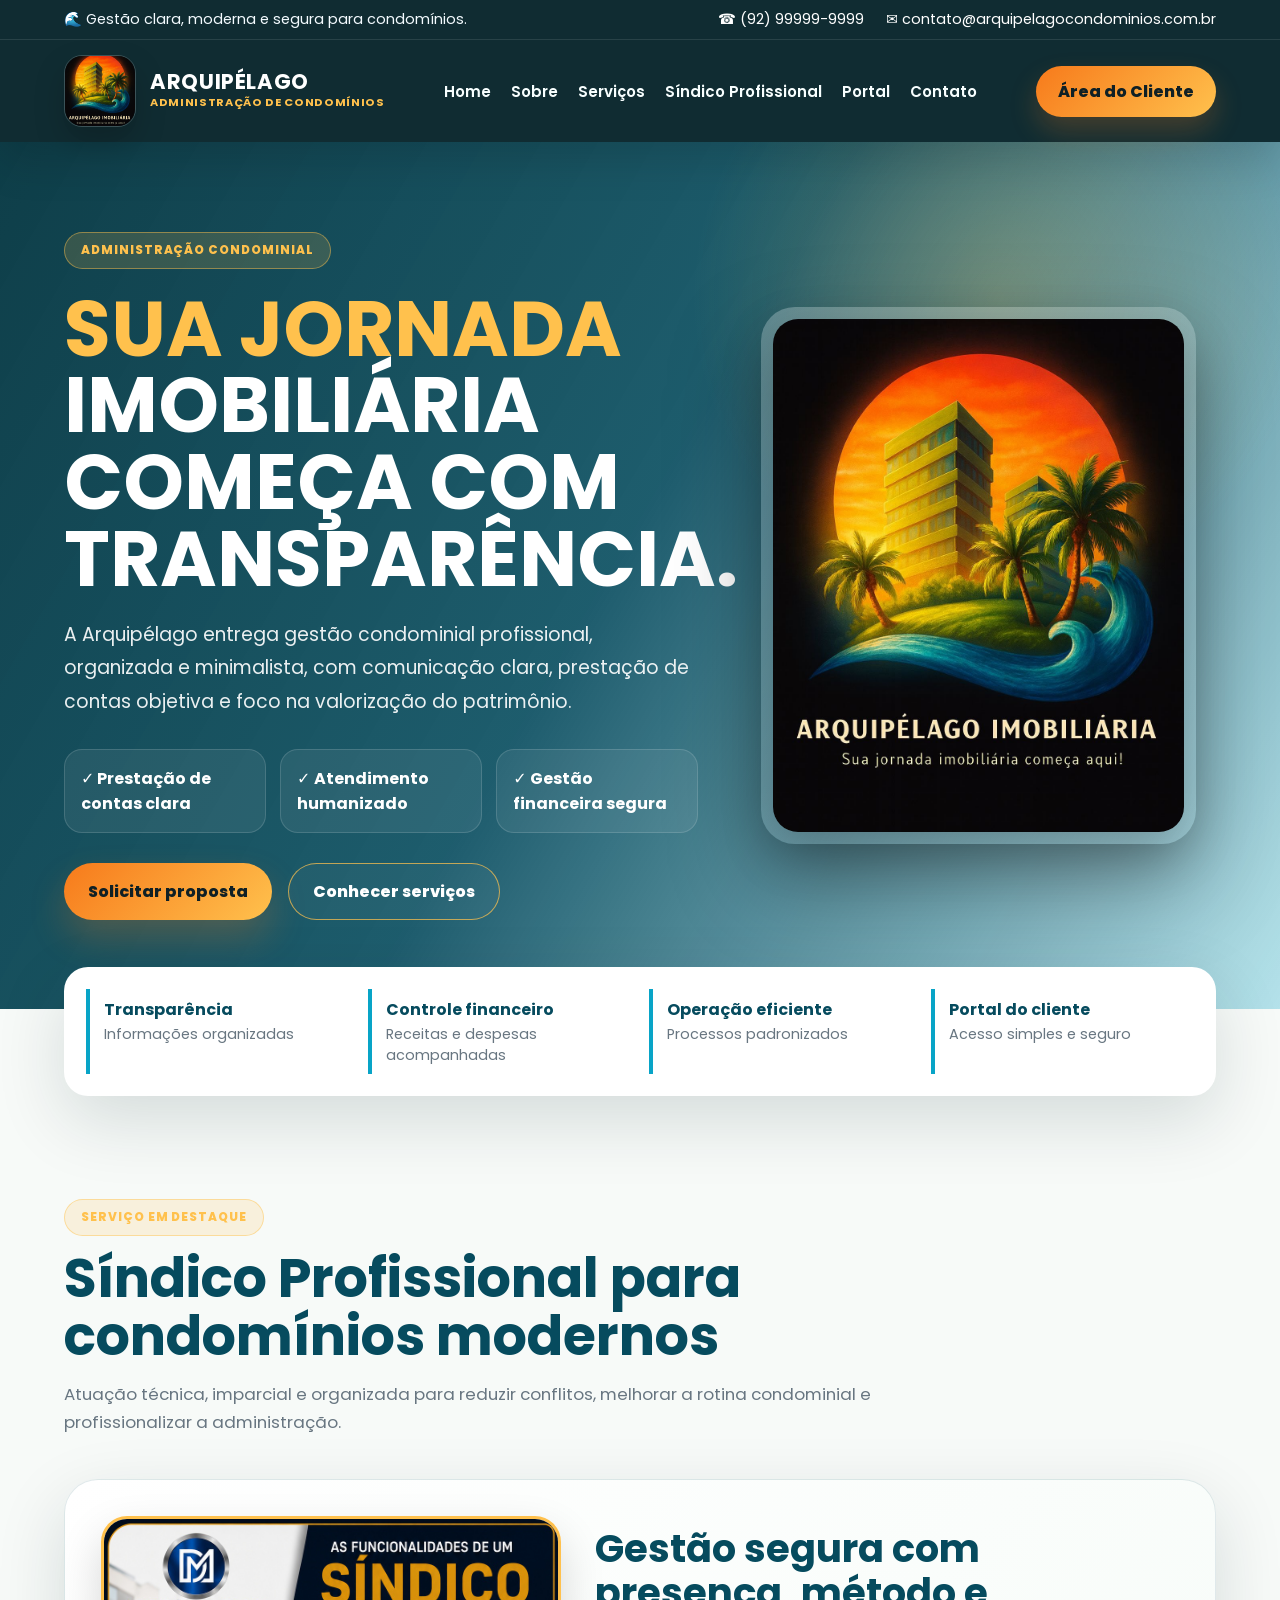
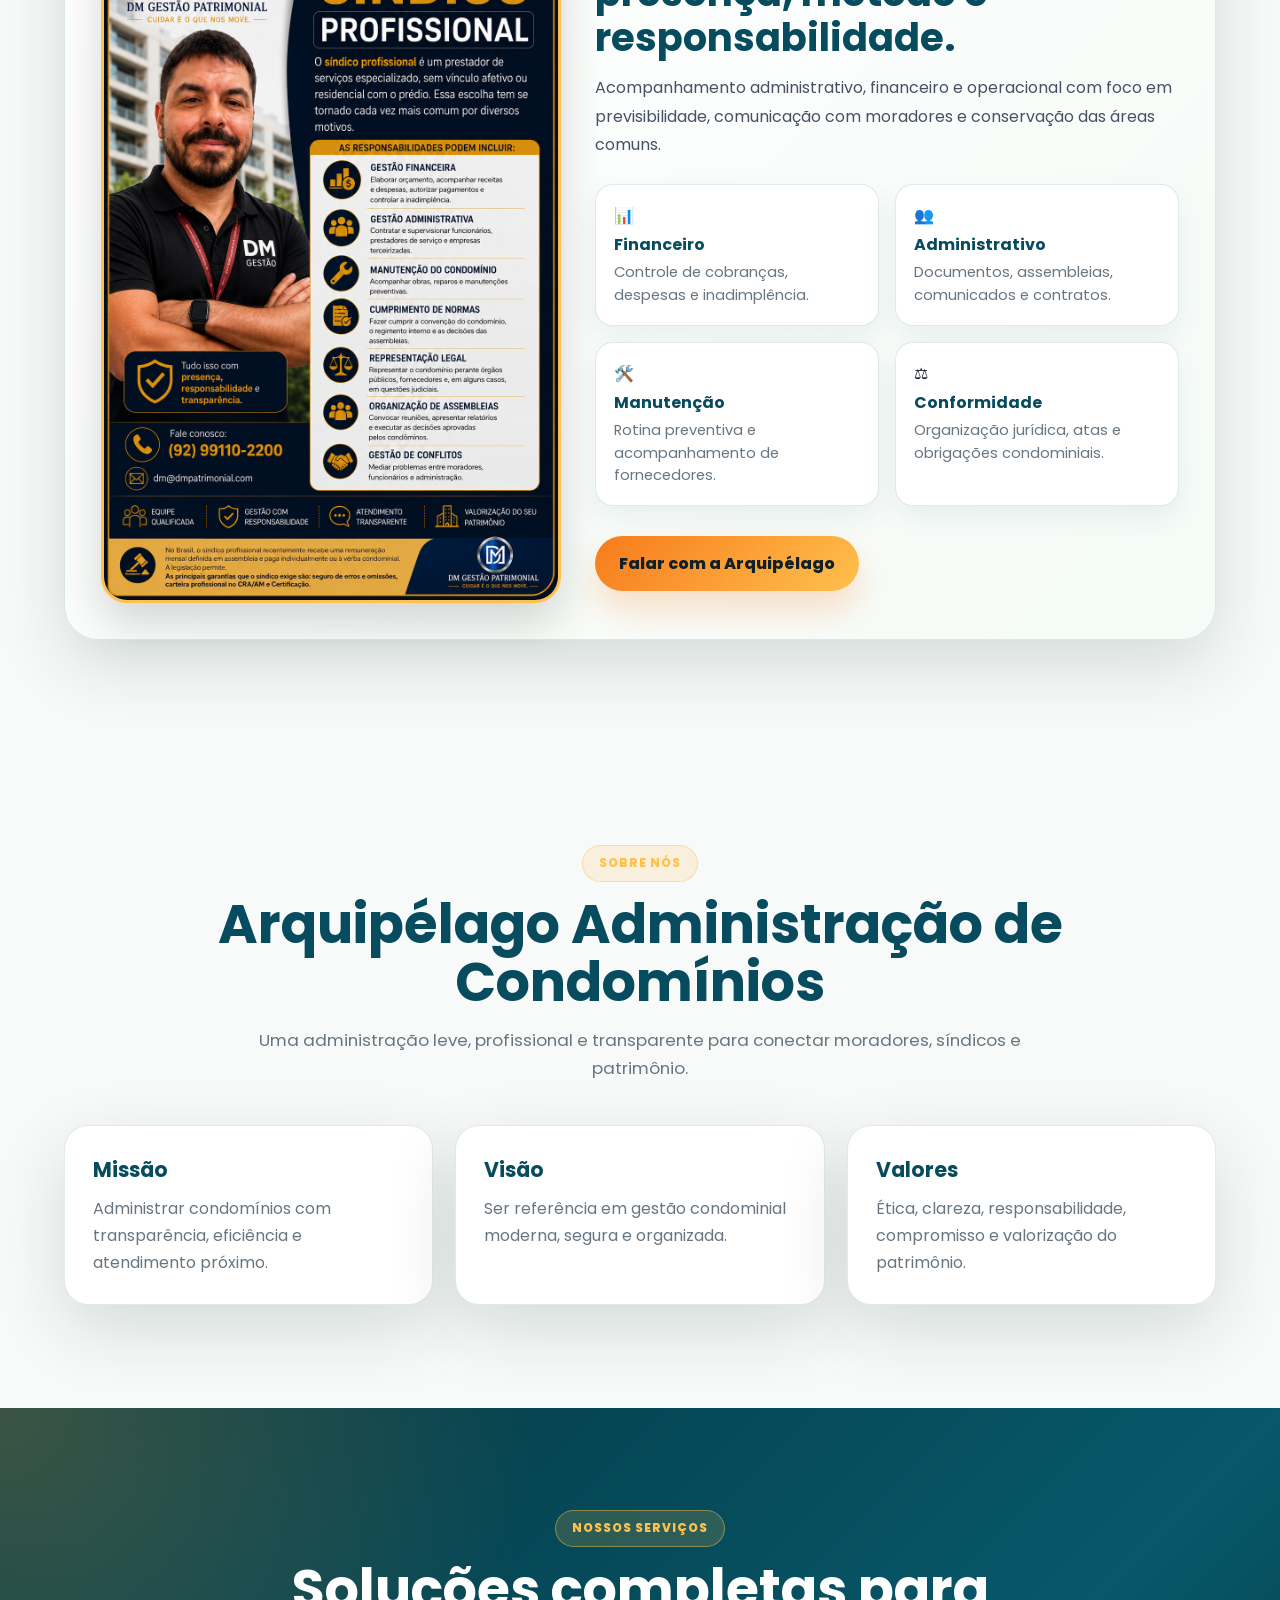
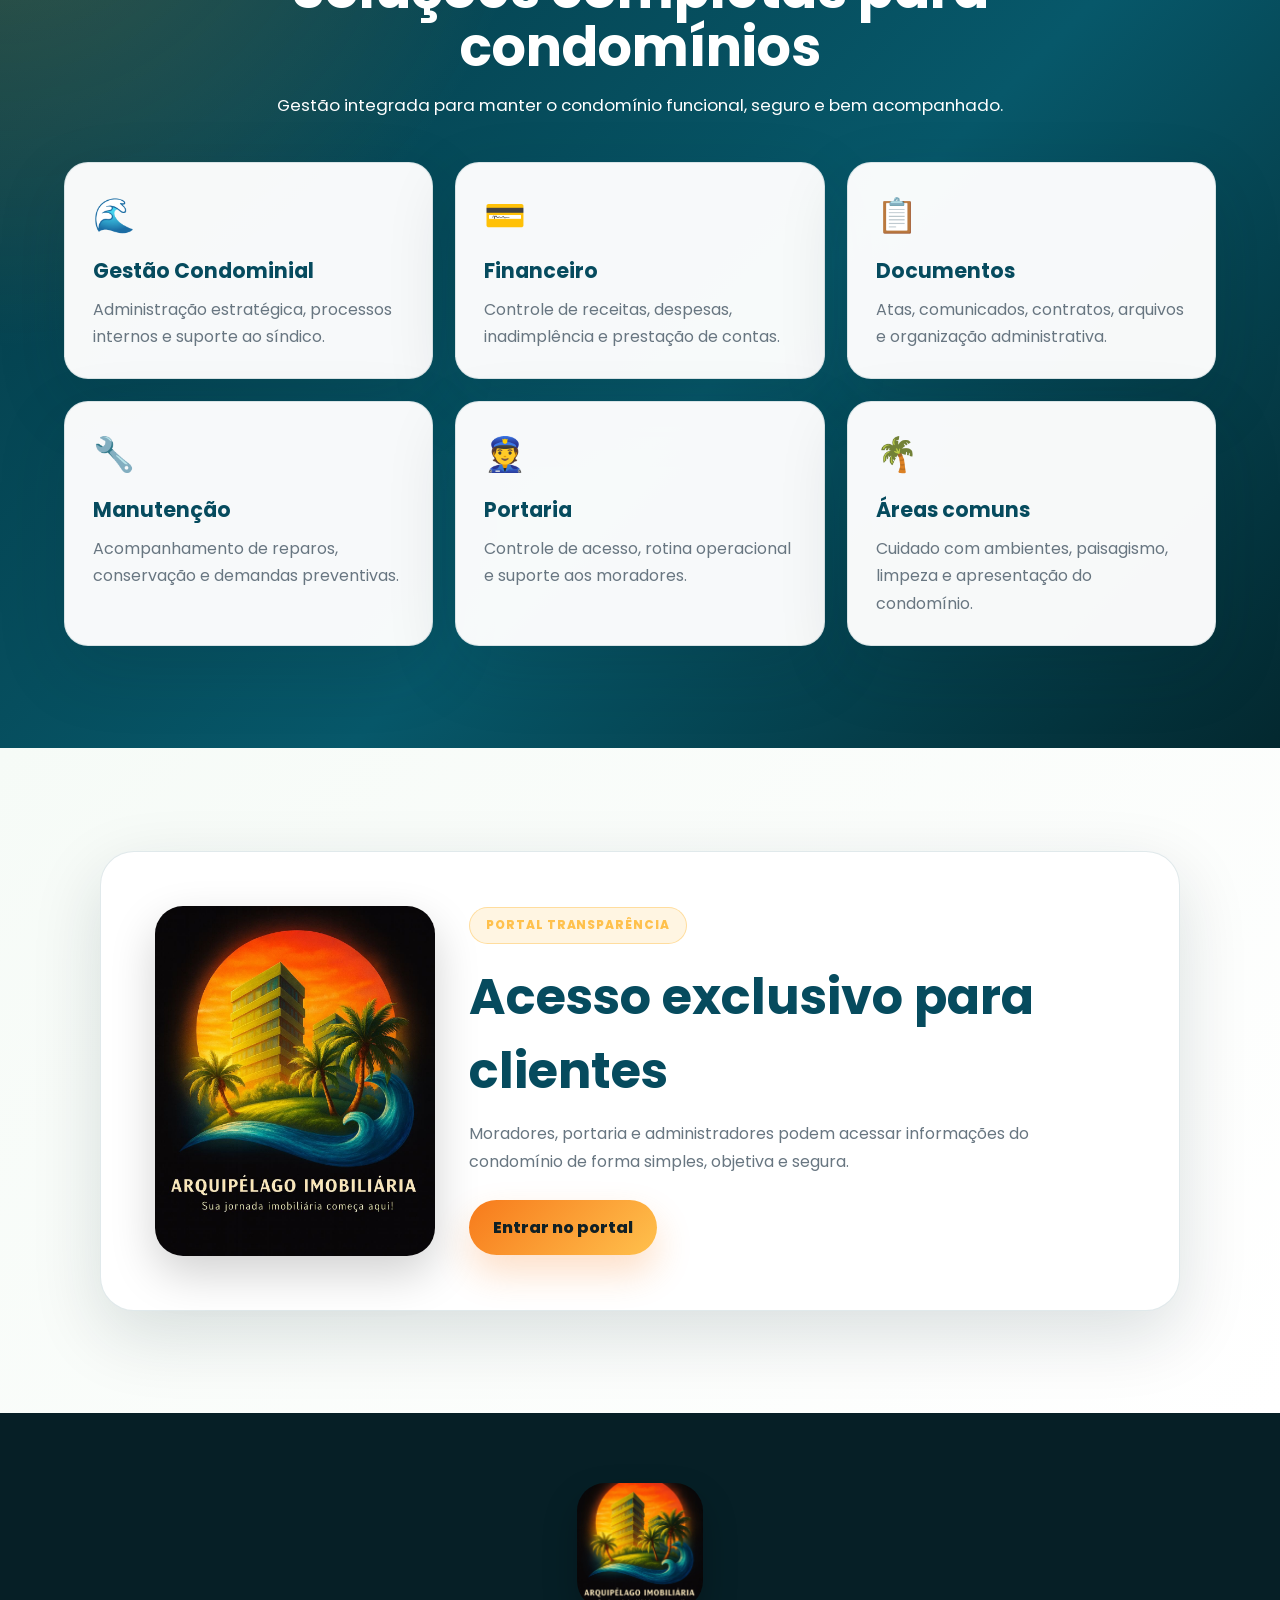
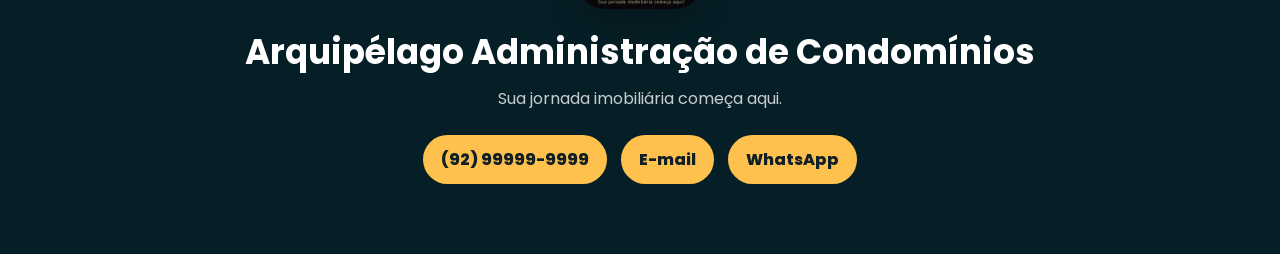
==== index.html @ 02ec636a "Add files via upload" ====
<!DOCTYPE html>
<html lang="pt-BR">
<head>
  <meta charset="UTF-8">
  <meta name="viewport" content="width=device-width, initial-scale=1.0">
  <meta name="description" content="Arquipélago Administração de Condomínios - gestão condominial profissional, transparente e moderna.">
  <title>Arquipélago Administração de Condomínios</title>
  <link rel="preconnect" href="https://fonts.googleapis.com">
  <link rel="preconnect" href="https://fonts.gstatic.com" crossorigin>
  <link href="https://fonts.googleapis.com/css2?family=Poppins:wght@300;400;500;600;700;800;900&display=swap" rel="stylesheet">
  <link rel="stylesheet" href="style.css">
</head>
<body>
  <header class="site-header">
    <div class="topbar">
      <div class="topbar__item">🌊 Gestão clara, moderna e segura para condomínios.</div>
      <div class="topbar__contacts">
        <a href="tel:+5592999999999">☎️ (92) 99999-9999</a>
        <a href="mailto:contato@arquipelagocondominios.com.br">✉️ contato@arquipelagocondominios.com.br</a>
      </div>
    </div>

    <nav class="navbar" aria-label="Navegação principal">
      <a class="brand" href="#inicio" aria-label="Arquipélago Administração de Condomínios - início">
        <img src="logo-arquipelago.jpeg" alt="Logo Arquipélago Administração de Condomínios">
        <span>
          <strong>Arquipélago</strong>
          <small>Administração de Condomínios</small>
        </span>
      </a>

      <button class="menu-toggle" type="button" aria-label="Abrir menu" aria-expanded="false"><span></span><span></span><span></span></button>

      <div class="menu">
        <a href="#inicio">Home</a>
        <a href="#sobre">Sobre</a>
        <a href="#servicos">Serviços</a>
        <a href="#sindico">Síndico Profissional</a>
        <a href="#portal">Portal</a>
        <a href="#contato">Contato</a>
      </div>

      <a class="nav-cta" href="https://portal.arquipelagocondominios.com.br" target="_blank" rel="noopener noreferrer">Área do Cliente</a>
    </nav>
  </header>

  <main id="inicio">
    <section class="hero-section">
      <div class="hero-copy">
        <span class="eyebrow">Administração condominial</span>
        <h1>Sua jornada imobiliária começa com transparência.</h1>
        <p>A Arquipélago entrega gestão condominial profissional, organizada e minimalista, com comunicação clara, prestação de contas objetiva e foco na valorização do patrimônio.</p>
        <div class="hero-features" aria-label="Diferenciais">
          <span>✓ Prestação de contas clara</span>
          <span>✓ Atendimento humanizado</span>
          <span>✓ Gestão financeira segura</span>
        </div>
        <div class="hero-actions">
          <a class="btn btn-primary" href="https://wa.me/5592999999999" target="_blank" rel="noopener noreferrer">Solicitar proposta</a>
          <a class="btn btn-outline" href="#servicos">Conhecer serviços</a>
        </div>
      </div>
      <div class="hero-card" aria-label="Logo institucional da Arquipélago">
        <img src="logo-arquipelago.jpeg" alt="Arquipélago Administração de Condomínios">
      </div>
    </section>

    <section class="trust-strip" aria-label="Diferenciais da empresa">
      <article><strong>Transparência</strong><span>Informações organizadas</span></article>
      <article><strong>Controle financeiro</strong><span>Receitas e despesas acompanhadas</span></article>
      <article><strong>Operação eficiente</strong><span>Processos padronizados</span></article>
      <article><strong>Portal do cliente</strong><span>Acesso simples e seguro</span></article>
    </section>

    <section id="sindico" class="sindico-section">
      <div class="section-heading left">
        <span class="eyebrow">Serviço em destaque</span>
        <h2>Síndico Profissional para condomínios modernos</h2>
        <p>Atuação técnica, imparcial e organizada para reduzir conflitos, melhorar a rotina condominial e profissionalizar a administração.</p>
      </div>
      <div class="sindico-layout">
        <div class="sindico-image"><img src="sindico-profissional.jpg" alt="Síndico profissional e gestão condominial"></div>
        <div class="sindico-content">
          <h3>Gestão segura com presença, método e responsabilidade.</h3>
          <p>Acompanhamento administrativo, financeiro e operacional com foco em previsibilidade, comunicação com moradores e conservação das áreas comuns.</p>
          <div class="benefits-grid">
            <div>📊 <strong>Financeiro</strong><span>Controle de cobranças, despesas e inadimplência.</span></div>
            <div>👥 <strong>Administrativo</strong><span>Documentos, assembleias, comunicados e contratos.</span></div>
            <div>🛠️ <strong>Manutenção</strong><span>Rotina preventiva e acompanhamento de fornecedores.</span></div>
            <div>⚖️ <strong>Conformidade</strong><span>Organização jurídica, atas e obrigações condominiais.</span></div>
          </div>
          <a class="btn btn-primary" href="https://wa.me/5592999999999" target="_blank" rel="noopener noreferrer">Falar com a Arquipélago</a>
        </div>
      </div>
    </section>

    <section id="sobre" class="about-section">
      <div class="section-heading">
        <span class="eyebrow">Sobre nós</span>
        <h2>Arquipélago Administração de Condomínios</h2>
        <p>Uma administração leve, profissional e transparente para conectar moradores, síndicos e patrimônio.</p>
      </div>
      <div class="cards-grid">
        <article class="info-card"><h3>Missão</h3><p>Administrar condomínios com transparência, eficiência e atendimento próximo.</p></article>
        <article class="info-card"><h3>Visão</h3><p>Ser referência em gestão condominial moderna, segura e organizada.</p></article>
        <article class="info-card"><h3>Valores</h3><p>Ética, clareza, responsabilidade, compromisso e valorização do patrimônio.</p></article>
      </div>
    </section>

    <section id="servicos" class="services-section">
      <div class="section-heading light">
        <span class="eyebrow">Nossos serviços</span>
        <h2>Soluções completas para condomínios</h2>
        <p>Gestão integrada para manter o condomínio funcional, seguro e bem acompanhado.</p>
      </div>
      <div class="services-grid">
        <article><span>🌊</span><h3>Gestão Condominial</h3><p>Administração estratégica, processos internos e suporte ao síndico.</p></article>
        <article><span>💳</span><h3>Financeiro</h3><p>Controle de receitas, despesas, inadimplência e prestação de contas.</p></article>
        <article><span>📋</span><h3>Documentos</h3><p>Atas, comunicados, contratos, arquivos e organização administrativa.</p></article>
        <article><span>🔧</span><h3>Manutenção</h3><p>Acompanhamento de reparos, conservação e demandas preventivas.</p></article>
        <article><span>👮</span><h3>Portaria</h3><p>Controle de acesso, rotina operacional e suporte aos moradores.</p></article>
        <article><span>🌴</span><h3>Áreas comuns</h3><p>Cuidado com ambientes, paisagismo, limpeza e apresentação do condomínio.</p></article>
      </div>
    </section>

    <section id="portal" class="portal-section">
      <div class="portal-card">
        <img src="logo-arquipelago.jpeg" alt="Logo Arquipélago">
        <div>
          <span class="eyebrow">Portal Transparência</span>
          <h2>Acesso exclusivo para clientes</h2>
          <p>Moradores, portaria e administradores podem acessar informações do condomínio de forma simples, objetiva e segura.</p>
          <a class="btn btn-primary" href="https://portal.arquipelagocondominios.com.br" target="_blank" rel="noopener noreferrer">Entrar no portal</a>
        </div>
      </div>
    </section>
  </main>

  <footer id="contato" class="footer">
    <img class="footer-logo" src="logo-arquipelago.jpeg" alt="Logo Arquipélago Administração de Condomínios">
    <h2>Arquipélago Administração de Condomínios</h2>
    <p>Sua jornada imobiliária começa aqui.</p>
    <div class="footer-contact">
      <a href="tel:+5592999999999">(92) 99999-9999</a>
      <a href="mailto:contato@arquipelagocondominios.com.br">E-mail</a>
      <a href="https://wa.me/5592999999999" target="_blank" rel="noopener noreferrer">WhatsApp</a>
    </div>
  </footer>
  <script>
    const navbar=document.querySelector('.navbar');const menuToggle=document.querySelector('.menu-toggle');const menuLinks=document.querySelectorAll('.menu a,.nav-cta');if(navbar&&menuToggle){menuToggle.addEventListener('click',()=>{const isOpen=navbar.classList.toggle('nav-open');menuToggle.setAttribute('aria-expanded',String(isOpen));menuToggle.setAttribute('aria-label',isOpen?'Fechar menu':'Abrir menu')});menuLinks.forEach(link=>link.addEventListener('click',()=>{navbar.classList.remove('nav-open');menuToggle.setAttribute('aria-expanded','false');menuToggle.setAttribute('aria-label','Abrir menu')}))}
  </script>
</body>
</html>
---- style.css ----
:root{
  --ink:#102025;--muted:#687681;--paper:#f7faf8;--white:#fff;
  --ocean:#064b5e;--ocean-2:#087a92;--wave:#08a4c7;--sun:#f77a1b;--sun-2:#ffc14d;--palm:#3d8b45;
  --line:rgba(6,75,94,.12);--soft:rgba(8,164,199,.10);--shadow:0 24px 70px rgba(5,35,42,.14);--radius:28px;
}
*{box-sizing:border-box;margin:0;padding:0}html{scroll-behavior:smooth}body{font-family:Poppins,system-ui,-apple-system,Segoe UI,sans-serif;background:var(--paper);color:var(--ink);overflow-x:hidden}a{text-decoration:none}img{max-width:100%;display:block}.site-header{position:sticky;top:0;z-index:30;background:rgba(7,36,42,.96);backdrop-filter:blur(18px);box-shadow:0 18px 42px rgba(0,0,0,.14)}.topbar{display:flex;justify-content:space-between;gap:18px;padding:9px clamp(18px,5vw,72px);border-bottom:1px solid rgba(255,255,255,.10);color:#f4fbff;font-size:.9rem}.topbar__contacts{display:flex;gap:22px;flex-wrap:wrap}.topbar a{color:#fff}.navbar{display:flex;align-items:center;justify-content:space-between;gap:24px;padding:15px clamp(18px,5vw,72px)}.brand{display:flex;align-items:center;gap:14px;color:#fff;min-width:280px}.brand img{width:72px;height:72px;object-fit:cover;border-radius:18px;border:1px solid rgba(255,255,255,.18);box-shadow:0 14px 30px rgba(0,0,0,.22)}.brand strong{display:block;font-size:1.32rem;text-transform:uppercase;letter-spacing:.03em;line-height:1.05}.brand small{display:block;color:var(--sun-2);font-weight:700;letter-spacing:.06em;text-transform:uppercase;font-size:.7rem}.menu-toggle{display:none;width:48px;height:48px;border:1px solid rgba(255,255,255,.18);border-radius:14px;background:rgba(255,255,255,.08);align-items:center;justify-content:center;flex-direction:column;gap:5px;cursor:pointer}.menu-toggle span{width:24px;height:3px;border-radius:999px;background:#fff;transition:.25s}.navbar.nav-open .menu-toggle span:nth-child(1){transform:translateY(8px) rotate(45deg)}.navbar.nav-open .menu-toggle span:nth-child(2){opacity:0}.navbar.nav-open .menu-toggle span:nth-child(3){transform:translateY(-8px) rotate(-45deg)}.menu{display:flex;align-items:center;justify-content:center;gap:20px;flex-wrap:wrap}.menu a{color:#f8ffff;font-weight:600;font-size:.94rem;transition:.2s}.menu a:hover{color:var(--sun-2)}.nav-cta{background:linear-gradient(135deg,var(--sun),var(--sun-2));color:#102025;font-weight:800;padding:13px 22px;border-radius:999px;box-shadow:0 14px 28px rgba(247,122,27,.22);white-space:nowrap}.hero-section{min-height:calc(100vh - 120px);display:grid;grid-template-columns:minmax(0,1.04fr) minmax(320px,.78fr);align-items:center;gap:42px;padding:clamp(42px,7vw,92px) clamp(18px,5vw,72px);background:radial-gradient(circle at 78% 18%,rgba(255,193,77,.25),transparent 25%),linear-gradient(120deg,rgba(4,54,65,.96) 0%,rgba(6,75,94,.90) 48%,rgba(8,164,199,.28) 100%),url('https://images.unsplash.com/photo-1486406146926-c627a92ad1ab?q=80&w=1800&auto=format&fit=crop') center/cover;color:#fff}.eyebrow{display:inline-flex;align-items:center;width:max-content;max-width:100%;padding:9px 16px;border-radius:999px;background:rgba(255,193,77,.16);border:1px solid rgba(255,193,77,.45);color:var(--sun-2);font-weight:800;text-transform:uppercase;letter-spacing:.08em;font-size:.74rem}.hero-copy h1{font-size:clamp(2.35rem,6vw,5rem);line-height:1;margin:22px 0 20px;text-transform:uppercase;color:#fff;max-width:940px}.hero-copy h1::first-line{color:var(--sun-2)}.hero-copy p{font-size:clamp(1rem,1.5vw,1.18rem);line-height:1.78;max-width:720px;color:rgba(255,255,255,.91)}.hero-features{display:grid;grid-template-columns:repeat(3,minmax(0,1fr));gap:14px;margin:30px 0;max-width:820px}.hero-features span{padding:16px;border:1px solid rgba(255,255,255,.14);background:rgba(255,255,255,.07);border-radius:18px;color:#fff;font-weight:700}.hero-actions{display:flex;gap:16px;flex-wrap:wrap}.btn{display:inline-flex;align-items:center;justify-content:center;gap:10px;min-height:54px;padding:15px 24px;border-radius:999px;font-weight:800;text-align:center;transition:.25s}.btn:hover{transform:translateY(-3px)}.btn-primary{background:linear-gradient(135deg,var(--sun),var(--sun-2));color:#102025;box-shadow:0 18px 36px rgba(247,122,27,.24)}.btn-outline{border:1px solid rgba(255,193,77,.72);color:#fff;background:rgba(255,255,255,.04)}.hero-card{justify-self:center;width:min(435px,100%);padding:12px;border-radius:34px;background:linear-gradient(145deg,rgba(255,255,255,.25),rgba(255,255,255,.07));box-shadow:0 36px 90px rgba(0,0,0,.35)}.hero-card img{width:100%;aspect-ratio:4/5;object-fit:cover;border-radius:25px;box-shadow:0 18px 50px rgba(0,0,0,.26)}.trust-strip{display:grid;grid-template-columns:repeat(4,minmax(0,1fr));gap:18px;margin:-42px clamp(18px,5vw,72px) 0;padding:22px;border-radius:24px;background:#fff;box-shadow:var(--shadow);position:relative;z-index:3}.trust-strip article{border-left:4px solid var(--wave);padding:8px 14px}.trust-strip strong{display:block;color:var(--ocean);font-size:1rem}.trust-strip span{display:block;color:var(--muted);font-size:.9rem;margin-top:2px}.section-heading{text-align:center;max-width:850px;margin:0 auto 42px}.section-heading.left{text-align:left;margin-left:0}.section-heading h2{font-size:clamp(2rem,4.2vw,3.5rem);line-height:1.08;color:var(--ocean);margin:14px 0}.section-heading p{color:var(--muted);font-size:1.05rem;line-height:1.7}.sindico-section,.about-section,.services-section,.portal-section{padding:clamp(64px,8vw,110px) clamp(18px,5vw,72px)}.sindico-layout{display:grid;grid-template-columns:minmax(280px,460px) 1fr;gap:34px;align-items:center;background:linear-gradient(135deg,#fff 0%,#f5fbf7 100%);border-radius:34px;padding:clamp(18px,3vw,36px);box-shadow:var(--shadow);border:1px solid var(--line)}.sindico-image img{border-radius:26px;border:3px solid var(--sun-2);box-shadow:0 20px 45px rgba(0,0,0,.16)}.sindico-content h3{font-size:clamp(1.55rem,3vw,2.45rem);line-height:1.15;color:var(--ocean);margin-bottom:14px}.sindico-content p{color:#465263;line-height:1.8;margin-bottom:24px}.benefits-grid{display:grid;grid-template-columns:repeat(2,minmax(0,1fr));gap:16px;margin:24px 0 30px}.benefits-grid div{padding:18px;border-radius:18px;background:#fff;border:1px solid var(--line);box-shadow:0 12px 28px rgba(6,75,94,.07)}.benefits-grid strong{display:block;color:var(--ocean);margin:4px 0}.benefits-grid span{display:block;color:var(--muted);font-size:.92rem;line-height:1.55}.cards-grid,.services-grid{display:grid;grid-template-columns:repeat(3,minmax(0,1fr));gap:22px}.info-card,.services-grid article{background:#fff;border-radius:24px;padding:28px;box-shadow:var(--shadow);border:1px solid var(--line)}.info-card h3,.services-grid h3{color:var(--ocean);font-size:1.28rem;margin-bottom:10px}.info-card p,.services-grid p{color:var(--muted);line-height:1.7}.services-section{background:radial-gradient(circle at top left,rgba(255,193,77,.22),transparent 34%),linear-gradient(135deg,#043641,#07586a 58%,#03282f)}.section-heading.light h2,.section-heading.light p{color:#fff}.services-grid article{background:rgba(255,255,255,.97)}.services-grid span{font-size:2.1rem;display:block;margin-bottom:14px}.portal-section{background:linear-gradient(135deg,#f6fbf7,#ffffff)}.portal-card{width:min(1080px,100%);margin:0 auto;display:grid;grid-template-columns:280px 1fr;gap:34px;align-items:center;padding:clamp(24px,5vw,54px);border-radius:34px;background:#fff;border:1px solid var(--line);box-shadow:var(--shadow)}.portal-card img{border-radius:28px;box-shadow:0 18px 45px rgba(0,0,0,.18);aspect-ratio:4/5;object-fit:cover}.portal-card h2{font-size:clamp(1.9rem,4vw,3.1rem);color:var(--ocean);margin:16px 0 12px}.portal-card p{color:var(--muted);line-height:1.75;margin-bottom:24px}.footer{background:#061f26;color:#fff;text-align:center;padding:70px 18px}.footer-logo{width:126px;height:126px;object-fit:cover;border-radius:28px;margin:0 auto 18px;box-shadow:0 16px 35px rgba(0,0,0,.24)}.footer h2{font-size:clamp(1.55rem,4vw,2.15rem)}.footer p{color:rgba(255,255,255,.78);margin-top:8px}.footer-contact{display:flex;justify-content:center;gap:14px;flex-wrap:wrap;margin-top:24px}.footer-contact a{color:#102025;background:var(--sun-2);font-weight:800;padding:12px 18px;border-radius:999px}
@media(max-width:1120px){.navbar{align-items:flex-start;flex-direction:column}.menu{justify-content:flex-start}.nav-cta{align-self:flex-start}.hero-section{grid-template-columns:1fr}.hero-card{width:min(420px,100%);justify-self:start}.trust-strip{grid-template-columns:repeat(2,1fr)}}
@media(max-width:820px){.site-header{position:relative}.topbar{flex-direction:column;text-align:center}.topbar__contacts{justify-content:center}.navbar{display:grid;grid-template-columns:1fr auto;align-items:center}.brand{min-width:0}.brand img{width:64px;height:64px}.brand strong{font-size:1.05rem}.menu-toggle{display:flex}.menu,.nav-cta{display:none}.navbar.nav-open .menu{display:grid;grid-column:1/-1;grid-template-columns:1fr;width:100%;gap:10px;margin-top:18px}.navbar.nav-open .nav-cta{display:flex;grid-column:1/-1;width:100%;color:#fff;margin-top:8px}.menu a,.nav-cta{background:rgba(255,255,255,.08);border:1px solid rgba(255,255,255,.12);border-radius:999px;padding:14px 12px;text-align:center;justify-content:center}.hero-section{text-align:center;background:linear-gradient(rgba(4,54,65,.93),rgba(4,54,65,.93)),url('https://images.unsplash.com/photo-1486406146926-c627a92ad1ab?q=80&w=1200&auto=format&fit=crop') center/cover}.eyebrow{margin-inline:auto}.hero-features{grid-template-columns:1fr}.hero-actions{justify-content:center}.hero-card{justify-self:center}.sindico-layout,.portal-card{grid-template-columns:1fr}.portal-card img{width:min(320px,100%);margin:0 auto}.section-heading.left{text-align:center;margin-inline:auto}.cards-grid,.services-grid{grid-template-columns:1fr}.benefits-grid{grid-template-columns:1fr}}
@media(max-width:560px){.navbar,.topbar,.hero-section,.sindico-section,.about-section,.services-section,.portal-section{padding-left:16px;padding-right:16px}.hero-section{padding-top:42px}.hero-copy h1{font-size:2.2rem}.hero-actions{flex-direction:column}.btn{width:100%}.hero-card{padding:8px;border-radius:24px}.hero-card img,.sindico-image img{border-radius:18px}.trust-strip{grid-template-columns:1fr;margin-left:16px;margin-right:16px;padding:16px;border-radius:20px}.sindico-layout,.portal-card{border-radius:24px}.info-card,.services-grid article{padding:24px;border-radius:20px}.footer-contact{flex-direction:column;align-items:center}.footer-contact a{width:min(320px,100%)}}
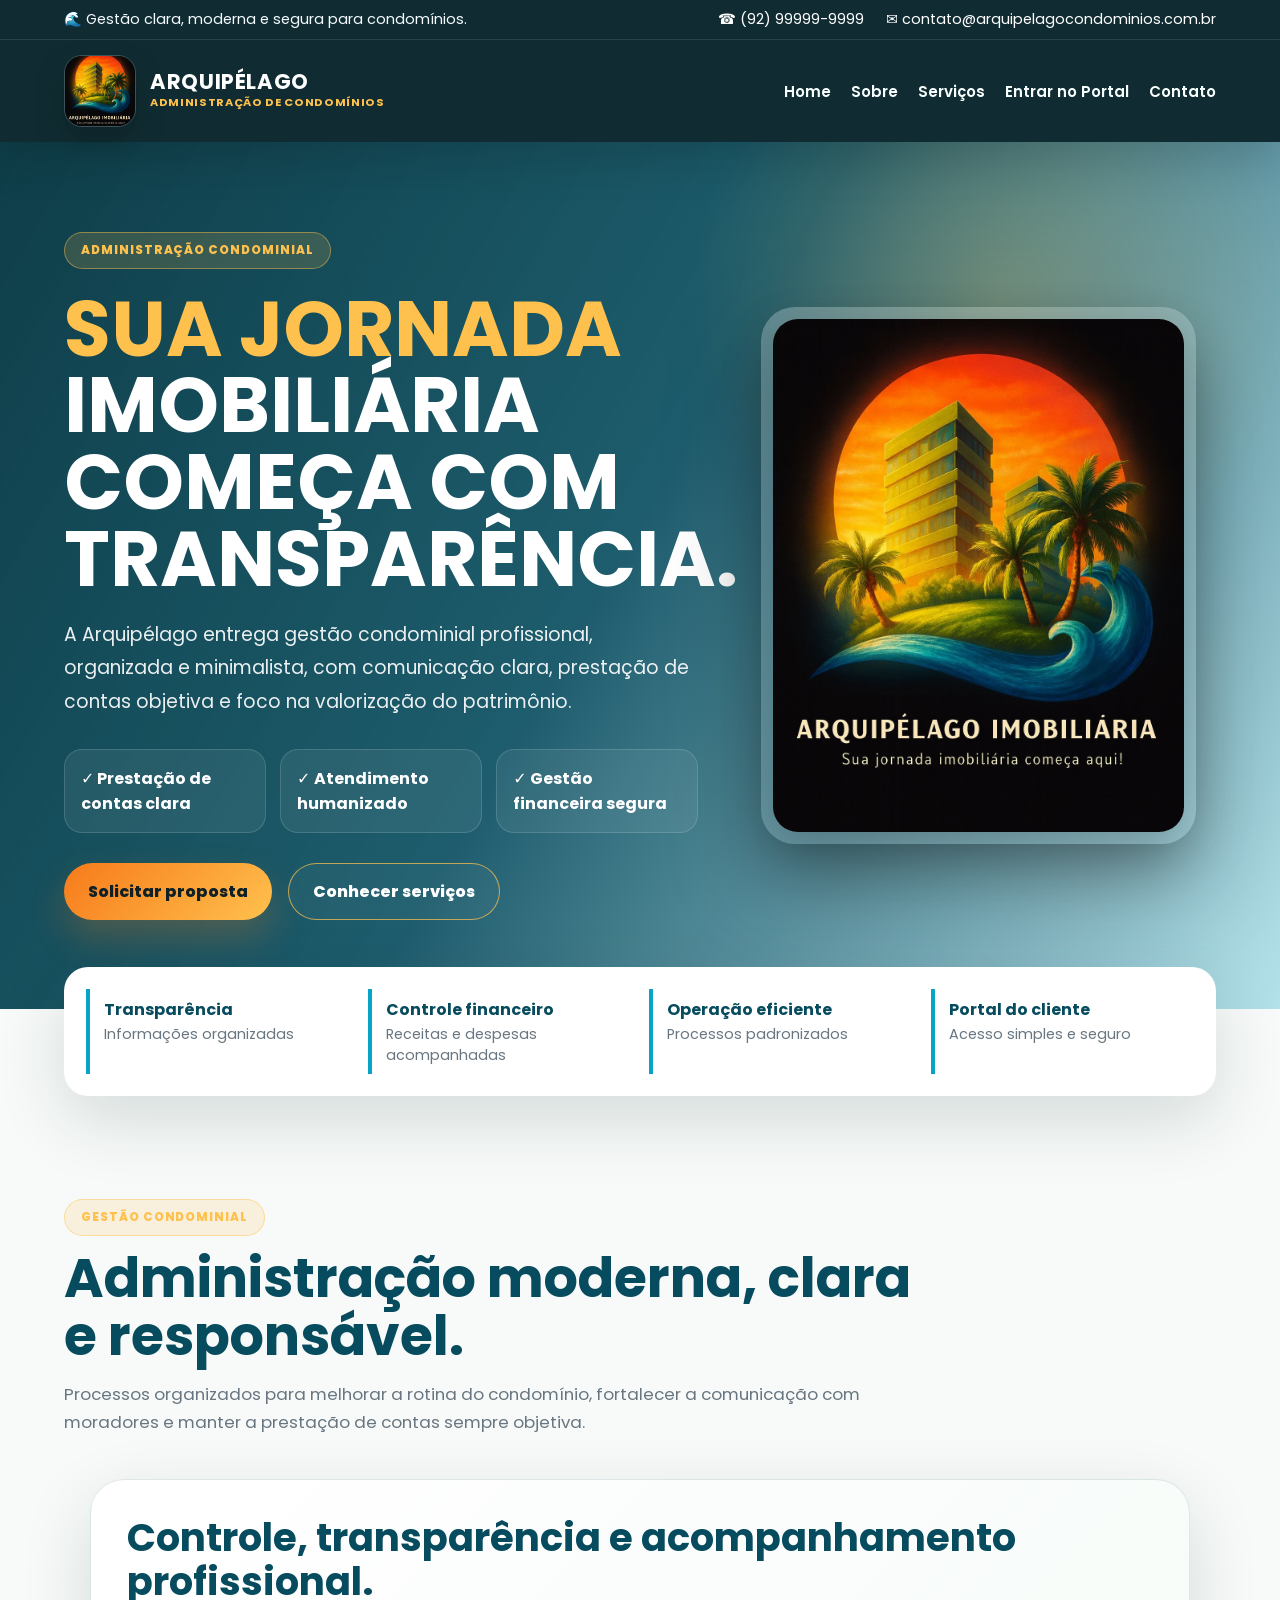
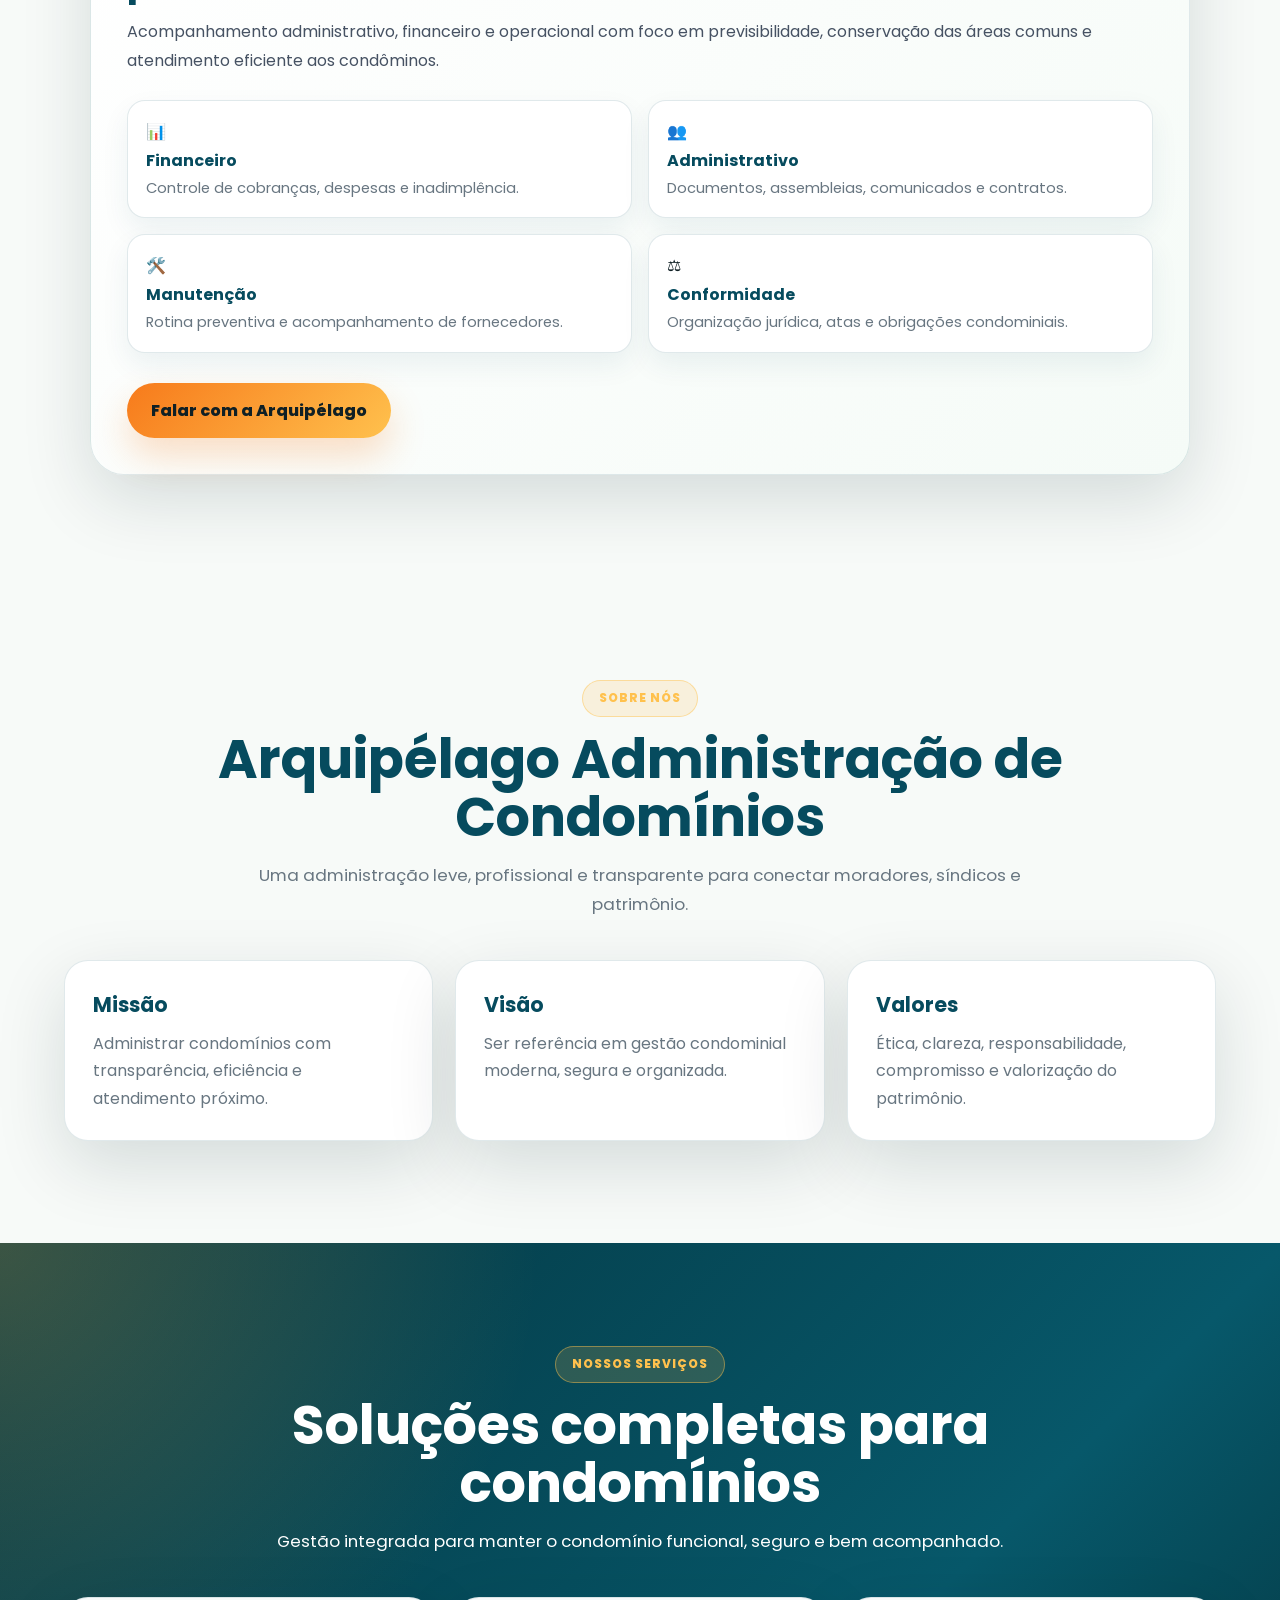
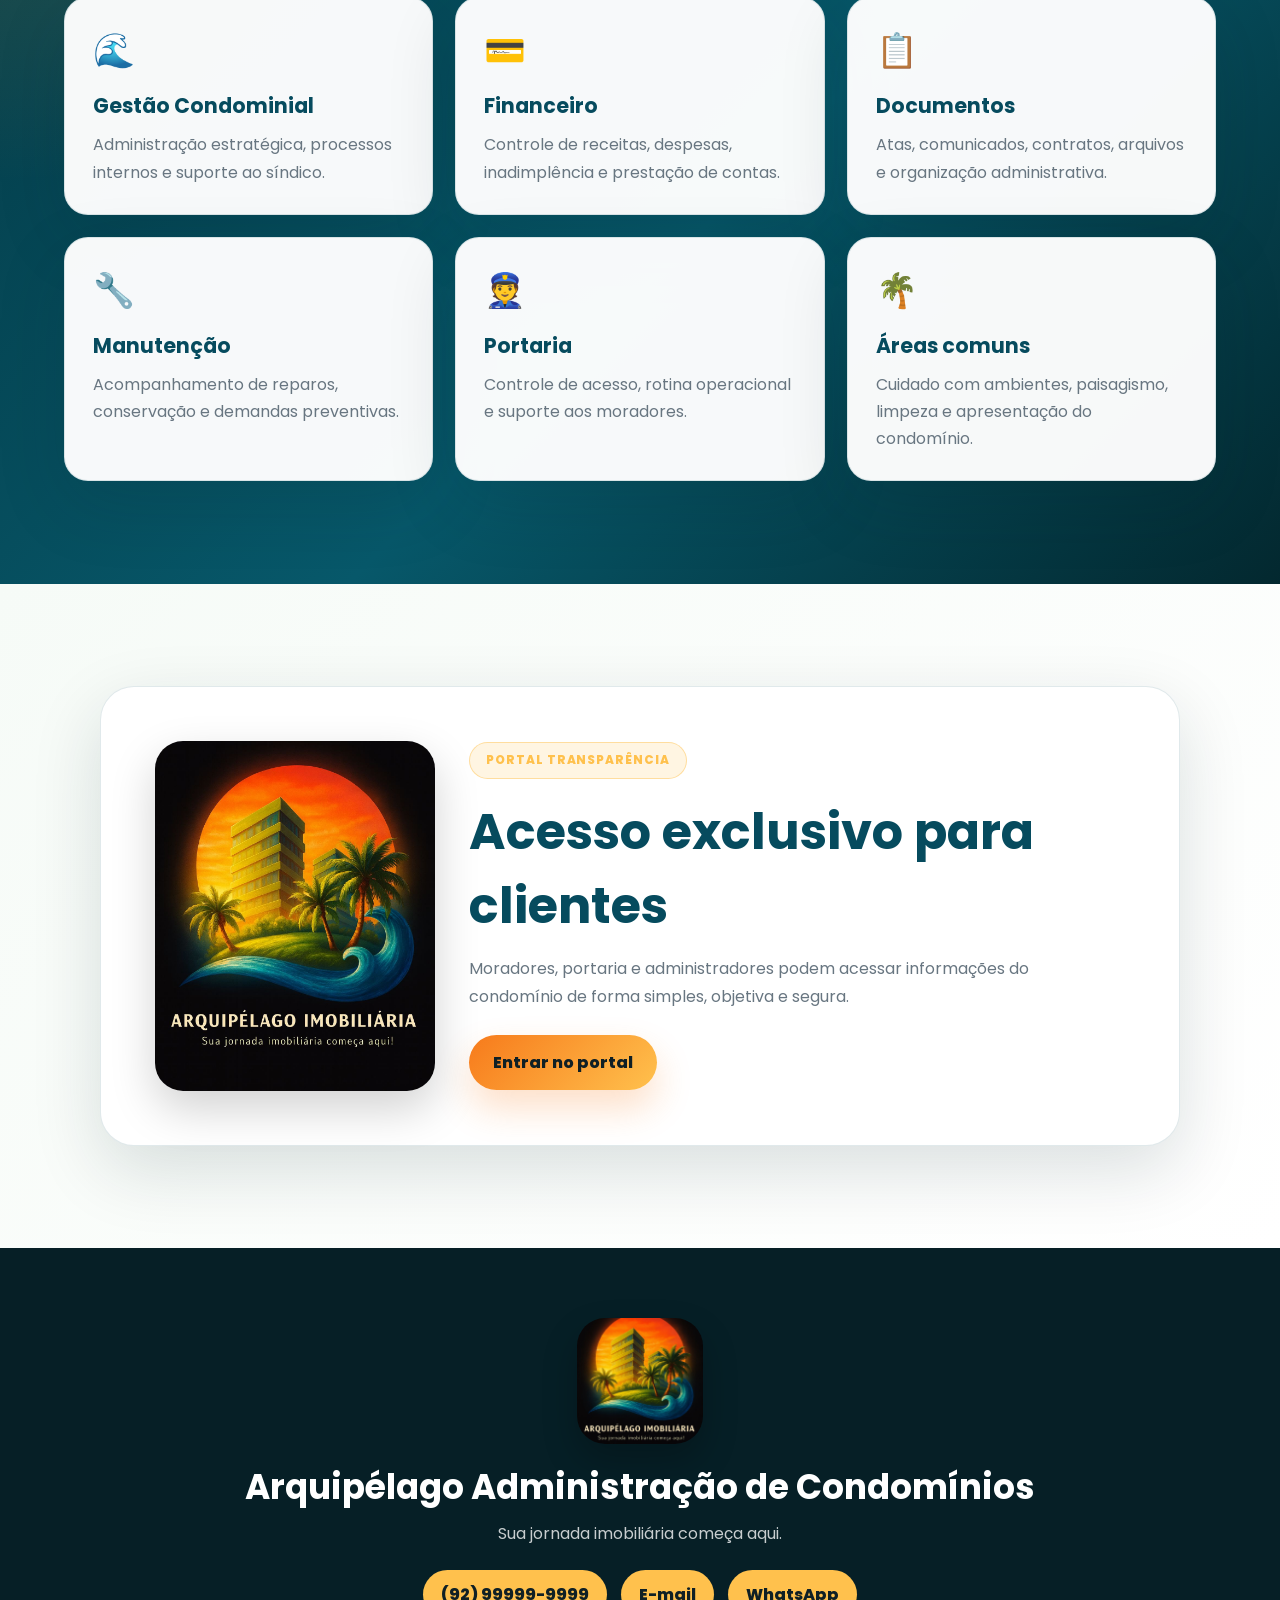
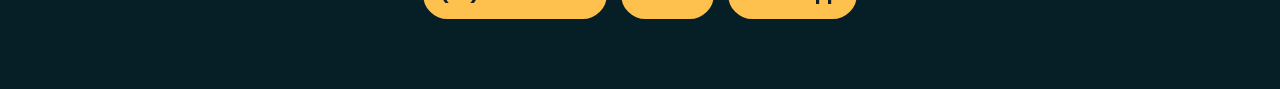
==== commit 39454815: "Add files via upload" ====
--- a/index.html
+++ b/index.html
@@ -35,12 +35,9 @@
         <a href="#inicio">Home</a>
         <a href="#sobre">Sobre</a>
         <a href="#servicos">Serviços</a>
-        <a href="#sindico">Síndico Profissional</a>
-        <a href="#portal">Portal</a>
+        <a href="portal.html">Entrar no Portal</a>
         <a href="#contato">Contato</a>
       </div>
-
-      <a class="nav-cta" href="https://portal.arquipelagocondominios.com.br" target="_blank" rel="noopener noreferrer">Área do Cliente</a>
     </nav>
   </header>
 
@@ -72,17 +69,16 @@
       <article><strong>Portal do cliente</strong><span>Acesso simples e seguro</span></article>
     </section>
 
-    <section id="sindico" class="sindico-section">
+    <section id="gestao" class="sindico-section">
       <div class="section-heading left">
-        <span class="eyebrow">Serviço em destaque</span>
-        <h2>Síndico Profissional para condomínios modernos</h2>
-        <p>Atuação técnica, imparcial e organizada para reduzir conflitos, melhorar a rotina condominial e profissionalizar a administração.</p>
+        <span class="eyebrow">Gestão condominial</span>
+        <h2>Administração moderna, clara e responsável.</h2>
+        <p>Processos organizados para melhorar a rotina do condomínio, fortalecer a comunicação com moradores e manter a prestação de contas sempre objetiva.</p>
       </div>
-      <div class="sindico-layout">
-        <div class="sindico-image"><img src="sindico-profissional.jpg" alt="Síndico profissional e gestão condominial"></div>
+      <div class="sindico-layout sindico-layout--single">
         <div class="sindico-content">
-          <h3>Gestão segura com presença, método e responsabilidade.</h3>
-          <p>Acompanhamento administrativo, financeiro e operacional com foco em previsibilidade, comunicação com moradores e conservação das áreas comuns.</p>
+          <h3>Controle, transparência e acompanhamento profissional.</h3>
+          <p>Acompanhamento administrativo, financeiro e operacional com foco em previsibilidade, conservação das áreas comuns e atendimento eficiente aos condôminos.</p>
           <div class="benefits-grid">
             <div>📊 <strong>Financeiro</strong><span>Controle de cobranças, despesas e inadimplência.</span></div>
             <div>👥 <strong>Administrativo</strong><span>Documentos, assembleias, comunicados e contratos.</span></div>
@@ -130,7 +126,7 @@
           <span class="eyebrow">Portal Transparência</span>
           <h2>Acesso exclusivo para clientes</h2>
           <p>Moradores, portaria e administradores podem acessar informações do condomínio de forma simples, objetiva e segura.</p>
-          <a class="btn btn-primary" href="https://portal.arquipelagocondominios.com.br" target="_blank" rel="noopener noreferrer">Entrar no portal</a>
+          <a class="btn btn-primary" href="portal.html">Entrar no portal</a>
         </div>
       </div>
     </section>
@@ -147,7 +143,7 @@
     </div>
   </footer>
   <script>
-    const navbar=document.querySelector('.navbar');const menuToggle=document.querySelector('.menu-toggle');const menuLinks=document.querySelectorAll('.menu a,.nav-cta');if(navbar&&menuToggle){menuToggle.addEventListener('click',()=>{const isOpen=navbar.classList.toggle('nav-open');menuToggle.setAttribute('aria-expanded',String(isOpen));menuToggle.setAttribute('aria-label',isOpen?'Fechar menu':'Abrir menu')});menuLinks.forEach(link=>link.addEventListener('click',()=>{navbar.classList.remove('nav-open');menuToggle.setAttribute('aria-expanded','false');menuToggle.setAttribute('aria-label','Abrir menu')}))}
+    const navbar=document.querySelector('.navbar');const menuToggle=document.querySelector('.menu-toggle');const menuLinks=document.querySelectorAll('.menu a');if(navbar&&menuToggle){menuToggle.addEventListener('click',()=>{const isOpen=navbar.classList.toggle('nav-open');menuToggle.setAttribute('aria-expanded',String(isOpen));menuToggle.setAttribute('aria-label',isOpen?'Fechar menu':'Abrir menu')});menuLinks.forEach(link=>link.addEventListener('click',()=>{navbar.classList.remove('nav-open');menuToggle.setAttribute('aria-expanded','false');menuToggle.setAttribute('aria-label','Abrir menu')}))}
   </script>
 </body>
 </html>
--- a/style.css
+++ b/style.css
@@ -3,7 +3,7 @@
   --ocean:#064b5e;--ocean-2:#087a92;--wave:#08a4c7;--sun:#f77a1b;--sun-2:#ffc14d;--palm:#3d8b45;
   --line:rgba(6,75,94,.12);--soft:rgba(8,164,199,.10);--shadow:0 24px 70px rgba(5,35,42,.14);--radius:28px;
 }
-*{box-sizing:border-box;margin:0;padding:0}html{scroll-behavior:smooth}body{font-family:Poppins,system-ui,-apple-system,Segoe UI,sans-serif;background:var(--paper);color:var(--ink);overflow-x:hidden}a{text-decoration:none}img{max-width:100%;display:block}.site-header{position:sticky;top:0;z-index:30;background:rgba(7,36,42,.96);backdrop-filter:blur(18px);box-shadow:0 18px 42px rgba(0,0,0,.14)}.topbar{display:flex;justify-content:space-between;gap:18px;padding:9px clamp(18px,5vw,72px);border-bottom:1px solid rgba(255,255,255,.10);color:#f4fbff;font-size:.9rem}.topbar__contacts{display:flex;gap:22px;flex-wrap:wrap}.topbar a{color:#fff}.navbar{display:flex;align-items:center;justify-content:space-between;gap:24px;padding:15px clamp(18px,5vw,72px)}.brand{display:flex;align-items:center;gap:14px;color:#fff;min-width:280px}.brand img{width:72px;height:72px;object-fit:cover;border-radius:18px;border:1px solid rgba(255,255,255,.18);box-shadow:0 14px 30px rgba(0,0,0,.22)}.brand strong{display:block;font-size:1.32rem;text-transform:uppercase;letter-spacing:.03em;line-height:1.05}.brand small{display:block;color:var(--sun-2);font-weight:700;letter-spacing:.06em;text-transform:uppercase;font-size:.7rem}.menu-toggle{display:none;width:48px;height:48px;border:1px solid rgba(255,255,255,.18);border-radius:14px;background:rgba(255,255,255,.08);align-items:center;justify-content:center;flex-direction:column;gap:5px;cursor:pointer}.menu-toggle span{width:24px;height:3px;border-radius:999px;background:#fff;transition:.25s}.navbar.nav-open .menu-toggle span:nth-child(1){transform:translateY(8px) rotate(45deg)}.navbar.nav-open .menu-toggle span:nth-child(2){opacity:0}.navbar.nav-open .menu-toggle span:nth-child(3){transform:translateY(-8px) rotate(-45deg)}.menu{display:flex;align-items:center;justify-content:center;gap:20px;flex-wrap:wrap}.menu a{color:#f8ffff;font-weight:600;font-size:.94rem;transition:.2s}.menu a:hover{color:var(--sun-2)}.nav-cta{background:linear-gradient(135deg,var(--sun),var(--sun-2));color:#102025;font-weight:800;padding:13px 22px;border-radius:999px;box-shadow:0 14px 28px rgba(247,122,27,.22);white-space:nowrap}.hero-section{min-height:calc(100vh - 120px);display:grid;grid-template-columns:minmax(0,1.04fr) minmax(320px,.78fr);align-items:center;gap:42px;padding:clamp(42px,7vw,92px) clamp(18px,5vw,72px);background:radial-gradient(circle at 78% 18%,rgba(255,193,77,.25),transparent 25%),linear-gradient(120deg,rgba(4,54,65,.96) 0%,rgba(6,75,94,.90) 48%,rgba(8,164,199,.28) 100%),url('https://images.unsplash.com/photo-1486406146926-c627a92ad1ab?q=80&w=1800&auto=format&fit=crop') center/cover;color:#fff}.eyebrow{display:inline-flex;align-items:center;width:max-content;max-width:100%;padding:9px 16px;border-radius:999px;background:rgba(255,193,77,.16);border:1px solid rgba(255,193,77,.45);color:var(--sun-2);font-weight:800;text-transform:uppercase;letter-spacing:.08em;font-size:.74rem}.hero-copy h1{font-size:clamp(2.35rem,6vw,5rem);line-height:1;margin:22px 0 20px;text-transform:uppercase;color:#fff;max-width:940px}.hero-copy h1::first-line{color:var(--sun-2)}.hero-copy p{font-size:clamp(1rem,1.5vw,1.18rem);line-height:1.78;max-width:720px;color:rgba(255,255,255,.91)}.hero-features{display:grid;grid-template-columns:repeat(3,minmax(0,1fr));gap:14px;margin:30px 0;max-width:820px}.hero-features span{padding:16px;border:1px solid rgba(255,255,255,.14);background:rgba(255,255,255,.07);border-radius:18px;color:#fff;font-weight:700}.hero-actions{display:flex;gap:16px;flex-wrap:wrap}.btn{display:inline-flex;align-items:center;justify-content:center;gap:10px;min-height:54px;padding:15px 24px;border-radius:999px;font-weight:800;text-align:center;transition:.25s}.btn:hover{transform:translateY(-3px)}.btn-primary{background:linear-gradient(135deg,var(--sun),var(--sun-2));color:#102025;box-shadow:0 18px 36px rgba(247,122,27,.24)}.btn-outline{border:1px solid rgba(255,193,77,.72);color:#fff;background:rgba(255,255,255,.04)}.hero-card{justify-self:center;width:min(435px,100%);padding:12px;border-radius:34px;background:linear-gradient(145deg,rgba(255,255,255,.25),rgba(255,255,255,.07));box-shadow:0 36px 90px rgba(0,0,0,.35)}.hero-card img{width:100%;aspect-ratio:4/5;object-fit:cover;border-radius:25px;box-shadow:0 18px 50px rgba(0,0,0,.26)}.trust-strip{display:grid;grid-template-columns:repeat(4,minmax(0,1fr));gap:18px;margin:-42px clamp(18px,5vw,72px) 0;padding:22px;border-radius:24px;background:#fff;box-shadow:var(--shadow);position:relative;z-index:3}.trust-strip article{border-left:4px solid var(--wave);padding:8px 14px}.trust-strip strong{display:block;color:var(--ocean);font-size:1rem}.trust-strip span{display:block;color:var(--muted);font-size:.9rem;margin-top:2px}.section-heading{text-align:center;max-width:850px;margin:0 auto 42px}.section-heading.left{text-align:left;margin-left:0}.section-heading h2{font-size:clamp(2rem,4.2vw,3.5rem);line-height:1.08;color:var(--ocean);margin:14px 0}.section-heading p{color:var(--muted);font-size:1.05rem;line-height:1.7}.sindico-section,.about-section,.services-section,.portal-section{padding:clamp(64px,8vw,110px) clamp(18px,5vw,72px)}.sindico-layout{display:grid;grid-template-columns:minmax(280px,460px) 1fr;gap:34px;align-items:center;background:linear-gradient(135deg,#fff 0%,#f5fbf7 100%);border-radius:34px;padding:clamp(18px,3vw,36px);box-shadow:var(--shadow);border:1px solid var(--line)}.sindico-image img{border-radius:26px;border:3px solid var(--sun-2);box-shadow:0 20px 45px rgba(0,0,0,.16)}.sindico-content h3{font-size:clamp(1.55rem,3vw,2.45rem);line-height:1.15;color:var(--ocean);margin-bottom:14px}.sindico-content p{color:#465263;line-height:1.8;margin-bottom:24px}.benefits-grid{display:grid;grid-template-columns:repeat(2,minmax(0,1fr));gap:16px;margin:24px 0 30px}.benefits-grid div{padding:18px;border-radius:18px;background:#fff;border:1px solid var(--line);box-shadow:0 12px 28px rgba(6,75,94,.07)}.benefits-grid strong{display:block;color:var(--ocean);margin:4px 0}.benefits-grid span{display:block;color:var(--muted);font-size:.92rem;line-height:1.55}.cards-grid,.services-grid{display:grid;grid-template-columns:repeat(3,minmax(0,1fr));gap:22px}.info-card,.services-grid article{background:#fff;border-radius:24px;padding:28px;box-shadow:var(--shadow);border:1px solid var(--line)}.info-card h3,.services-grid h3{color:var(--ocean);font-size:1.28rem;margin-bottom:10px}.info-card p,.services-grid p{color:var(--muted);line-height:1.7}.services-section{background:radial-gradient(circle at top left,rgba(255,193,77,.22),transparent 34%),linear-gradient(135deg,#043641,#07586a 58%,#03282f)}.section-heading.light h2,.section-heading.light p{color:#fff}.services-grid article{background:rgba(255,255,255,.97)}.services-grid span{font-size:2.1rem;display:block;margin-bottom:14px}.portal-section{background:linear-gradient(135deg,#f6fbf7,#ffffff)}.portal-card{width:min(1080px,100%);margin:0 auto;display:grid;grid-template-columns:280px 1fr;gap:34px;align-items:center;padding:clamp(24px,5vw,54px);border-radius:34px;background:#fff;border:1px solid var(--line);box-shadow:var(--shadow)}.portal-card img{border-radius:28px;box-shadow:0 18px 45px rgba(0,0,0,.18);aspect-ratio:4/5;object-fit:cover}.portal-card h2{font-size:clamp(1.9rem,4vw,3.1rem);color:var(--ocean);margin:16px 0 12px}.portal-card p{color:var(--muted);line-height:1.75;margin-bottom:24px}.footer{background:#061f26;color:#fff;text-align:center;padding:70px 18px}.footer-logo{width:126px;height:126px;object-fit:cover;border-radius:28px;margin:0 auto 18px;box-shadow:0 16px 35px rgba(0,0,0,.24)}.footer h2{font-size:clamp(1.55rem,4vw,2.15rem)}.footer p{color:rgba(255,255,255,.78);margin-top:8px}.footer-contact{display:flex;justify-content:center;gap:14px;flex-wrap:wrap;margin-top:24px}.footer-contact a{color:#102025;background:var(--sun-2);font-weight:800;padding:12px 18px;border-radius:999px}
+*{box-sizing:border-box;margin:0;padding:0}html{scroll-behavior:smooth}body{font-family:Poppins,system-ui,-apple-system,Segoe UI,sans-serif;background:var(--paper);color:var(--ink);overflow-x:hidden}a{text-decoration:none}img{max-width:100%;display:block}.site-header{position:sticky;top:0;z-index:30;background:rgba(7,36,42,.96);backdrop-filter:blur(18px);box-shadow:0 18px 42px rgba(0,0,0,.14)}.topbar{display:flex;justify-content:space-between;gap:18px;padding:9px clamp(18px,5vw,72px);border-bottom:1px solid rgba(255,255,255,.10);color:#f4fbff;font-size:.9rem}.topbar__contacts{display:flex;gap:22px;flex-wrap:wrap}.topbar a{color:#fff}.navbar{display:flex;align-items:center;justify-content:space-between;gap:24px;padding:15px clamp(18px,5vw,72px)}.brand{display:flex;align-items:center;gap:14px;color:#fff;min-width:280px}.brand img{width:72px;height:72px;object-fit:cover;border-radius:18px;border:1px solid rgba(255,255,255,.18);box-shadow:0 14px 30px rgba(0,0,0,.22)}.brand strong{display:block;font-size:1.32rem;text-transform:uppercase;letter-spacing:.03em;line-height:1.05}.brand small{display:block;color:var(--sun-2);font-weight:700;letter-spacing:.06em;text-transform:uppercase;font-size:.7rem}.menu-toggle{display:none;width:48px;height:48px;border:1px solid rgba(255,255,255,.18);border-radius:14px;background:rgba(255,255,255,.08);align-items:center;justify-content:center;flex-direction:column;gap:5px;cursor:pointer}.menu-toggle span{width:24px;height:3px;border-radius:999px;background:#fff;transition:.25s}.navbar.nav-open .menu-toggle span:nth-child(1){transform:translateY(8px) rotate(45deg)}.navbar.nav-open .menu-toggle span:nth-child(2){opacity:0}.navbar.nav-open .menu-toggle span:nth-child(3){transform:translateY(-8px) rotate(-45deg)}.menu{display:flex;align-items:center;justify-content:center;gap:20px;flex-wrap:wrap}.menu a{color:#f8ffff;font-weight:600;font-size:.94rem;transition:.2s}.menu a:hover{color:var(--sun-2)}.nav-cta{background:linear-gradient(135deg,var(--sun),var(--sun-2));color:#102025;font-weight:800;padding:13px 22px;border-radius:999px;box-shadow:0 14px 28px rgba(247,122,27,.22);white-space:nowrap}.hero-section{min-height:calc(100vh - 120px);display:grid;grid-template-columns:minmax(0,1.04fr) minmax(320px,.78fr);align-items:center;gap:42px;padding:clamp(42px,7vw,92px) clamp(18px,5vw,72px);background:radial-gradient(circle at 78% 18%,rgba(255,193,77,.25),transparent 25%),linear-gradient(120deg,rgba(4,54,65,.96) 0%,rgba(6,75,94,.90) 48%,rgba(8,164,199,.28) 100%),url('https://images.unsplash.com/photo-1486406146926-c627a92ad1ab?q=80&w=1800&auto=format&fit=crop') center/cover;color:#fff}.eyebrow{display:inline-flex;align-items:center;width:max-content;max-width:100%;padding:9px 16px;border-radius:999px;background:rgba(255,193,77,.16);border:1px solid rgba(255,193,77,.45);color:var(--sun-2);font-weight:800;text-transform:uppercase;letter-spacing:.08em;font-size:.74rem}.hero-copy h1{font-size:clamp(2.35rem,6vw,5rem);line-height:1;margin:22px 0 20px;text-transform:uppercase;color:#fff;max-width:940px}.hero-copy h1::first-line{color:var(--sun-2)}.hero-copy p{font-size:clamp(1rem,1.5vw,1.18rem);line-height:1.78;max-width:720px;color:rgba(255,255,255,.91)}.hero-features{display:grid;grid-template-columns:repeat(3,minmax(0,1fr));gap:14px;margin:30px 0;max-width:820px}.hero-features span{padding:16px;border:1px solid rgba(255,255,255,.14);background:rgba(255,255,255,.07);border-radius:18px;color:#fff;font-weight:700}.hero-actions{display:flex;gap:16px;flex-wrap:wrap}.btn{display:inline-flex;align-items:center;justify-content:center;gap:10px;min-height:54px;padding:15px 24px;border-radius:999px;font-weight:800;text-align:center;transition:.25s}.btn:hover{transform:translateY(-3px)}.btn-primary{background:linear-gradient(135deg,var(--sun),var(--sun-2));color:#102025;box-shadow:0 18px 36px rgba(247,122,27,.24)}.btn-outline{border:1px solid rgba(255,193,77,.72);color:#fff;background:rgba(255,255,255,.04)}.hero-card{justify-self:center;width:min(435px,100%);padding:12px;border-radius:34px;background:linear-gradient(145deg,rgba(255,255,255,.25),rgba(255,255,255,.07));box-shadow:0 36px 90px rgba(0,0,0,.35)}.hero-card img{width:100%;aspect-ratio:4/5;object-fit:cover;border-radius:25px;box-shadow:0 18px 50px rgba(0,0,0,.26)}.trust-strip{display:grid;grid-template-columns:repeat(4,minmax(0,1fr));gap:18px;margin:-42px clamp(18px,5vw,72px) 0;padding:22px;border-radius:24px;background:#fff;box-shadow:var(--shadow);position:relative;z-index:3}.trust-strip article{border-left:4px solid var(--wave);padding:8px 14px}.trust-strip strong{display:block;color:var(--ocean);font-size:1rem}.trust-strip span{display:block;color:var(--muted);font-size:.9rem;margin-top:2px}.section-heading{text-align:center;max-width:850px;margin:0 auto 42px}.section-heading.left{text-align:left;margin-left:0}.section-heading h2{font-size:clamp(2rem,4.2vw,3.5rem);line-height:1.08;color:var(--ocean);margin:14px 0}.section-heading p{color:var(--muted);font-size:1.05rem;line-height:1.7}.sindico-section,.about-section,.services-section,.portal-section{padding:clamp(64px,8vw,110px) clamp(18px,5vw,72px)}.sindico-layout{display:grid;grid-template-columns:minmax(280px,460px) 1fr;gap:34px;align-items:center;background:linear-gradient(135deg,#fff 0%,#f5fbf7 100%);border-radius:34px;padding:clamp(18px,3vw,36px);box-shadow:var(--shadow);border:1px solid var(--line)}.sindico-layout--single{grid-template-columns:1fr;max-width:1100px;margin:0 auto}.sindico-layout--single .sindico-content{max-width:100%}.sindico-image img{border-radius:26px;border:3px solid var(--sun-2);box-shadow:0 20px 45px rgba(0,0,0,.16)}.sindico-content h3{font-size:clamp(1.55rem,3vw,2.45rem);line-height:1.15;color:var(--ocean);margin-bottom:14px}.sindico-content p{color:#465263;line-height:1.8;margin-bottom:24px}.benefits-grid{display:grid;grid-template-columns:repeat(2,minmax(0,1fr));gap:16px;margin:24px 0 30px}.benefits-grid div{padding:18px;border-radius:18px;background:#fff;border:1px solid var(--line);box-shadow:0 12px 28px rgba(6,75,94,.07)}.benefits-grid strong{display:block;color:var(--ocean);margin:4px 0}.benefits-grid span{display:block;color:var(--muted);font-size:.92rem;line-height:1.55}.cards-grid,.services-grid{display:grid;grid-template-columns:repeat(3,minmax(0,1fr));gap:22px}.info-card,.services-grid article{background:#fff;border-radius:24px;padding:28px;box-shadow:var(--shadow);border:1px solid var(--line)}.info-card h3,.services-grid h3{color:var(--ocean);font-size:1.28rem;margin-bottom:10px}.info-card p,.services-grid p{color:var(--muted);line-height:1.7}.services-section{background:radial-gradient(circle at top left,rgba(255,193,77,.22),transparent 34%),linear-gradient(135deg,#043641,#07586a 58%,#03282f)}.section-heading.light h2,.section-heading.light p{color:#fff}.services-grid article{background:rgba(255,255,255,.97)}.services-grid span{font-size:2.1rem;display:block;margin-bottom:14px}.portal-section{background:linear-gradient(135deg,#f6fbf7,#ffffff)}.portal-card{width:min(1080px,100%);margin:0 auto;display:grid;grid-template-columns:280px 1fr;gap:34px;align-items:center;padding:clamp(24px,5vw,54px);border-radius:34px;background:#fff;border:1px solid var(--line);box-shadow:var(--shadow)}.portal-card img{border-radius:28px;box-shadow:0 18px 45px rgba(0,0,0,.18);aspect-ratio:4/5;object-fit:cover}.portal-card h2{font-size:clamp(1.9rem,4vw,3.1rem);color:var(--ocean);margin:16px 0 12px}.portal-card p{color:var(--muted);line-height:1.75;margin-bottom:24px}.footer{background:#061f26;color:#fff;text-align:center;padding:70px 18px}.footer-logo{width:126px;height:126px;object-fit:cover;border-radius:28px;margin:0 auto 18px;box-shadow:0 16px 35px rgba(0,0,0,.24)}.footer h2{font-size:clamp(1.55rem,4vw,2.15rem)}.footer p{color:rgba(255,255,255,.78);margin-top:8px}.footer-contact{display:flex;justify-content:center;gap:14px;flex-wrap:wrap;margin-top:24px}.footer-contact a{color:#102025;background:var(--sun-2);font-weight:800;padding:12px 18px;border-radius:999px}
 @media(max-width:1120px){.navbar{align-items:flex-start;flex-direction:column}.menu{justify-content:flex-start}.nav-cta{align-self:flex-start}.hero-section{grid-template-columns:1fr}.hero-card{width:min(420px,100%);justify-self:start}.trust-strip{grid-template-columns:repeat(2,1fr)}}
 @media(max-width:820px){.site-header{position:relative}.topbar{flex-direction:column;text-align:center}.topbar__contacts{justify-content:center}.navbar{display:grid;grid-template-columns:1fr auto;align-items:center}.brand{min-width:0}.brand img{width:64px;height:64px}.brand strong{font-size:1.05rem}.menu-toggle{display:flex}.menu,.nav-cta{display:none}.navbar.nav-open .menu{display:grid;grid-column:1/-1;grid-template-columns:1fr;width:100%;gap:10px;margin-top:18px}.navbar.nav-open .nav-cta{display:flex;grid-column:1/-1;width:100%;color:#fff;margin-top:8px}.menu a,.nav-cta{background:rgba(255,255,255,.08);border:1px solid rgba(255,255,255,.12);border-radius:999px;padding:14px 12px;text-align:center;justify-content:center}.hero-section{text-align:center;background:linear-gradient(rgba(4,54,65,.93),rgba(4,54,65,.93)),url('https://images.unsplash.com/photo-1486406146926-c627a92ad1ab?q=80&w=1200&auto=format&fit=crop') center/cover}.eyebrow{margin-inline:auto}.hero-features{grid-template-columns:1fr}.hero-actions{justify-content:center}.hero-card{justify-self:center}.sindico-layout,.portal-card{grid-template-columns:1fr}.portal-card img{width:min(320px,100%);margin:0 auto}.section-heading.left{text-align:center;margin-inline:auto}.cards-grid,.services-grid{grid-template-columns:1fr}.benefits-grid{grid-template-columns:1fr}}
 @media(max-width:560px){.navbar,.topbar,.hero-section,.sindico-section,.about-section,.services-section,.portal-section{padding-left:16px;padding-right:16px}.hero-section{padding-top:42px}.hero-copy h1{font-size:2.2rem}.hero-actions{flex-direction:column}.btn{width:100%}.hero-card{padding:8px;border-radius:24px}.hero-card img,.sindico-image img{border-radius:18px}.trust-strip{grid-template-columns:1fr;margin-left:16px;margin-right:16px;padding:16px;border-radius:20px}.sindico-layout,.portal-card{border-radius:24px}.info-card,.services-grid article{padding:24px;border-radius:20px}.footer-contact{flex-direction:column;align-items:center}.footer-contact a{width:min(320px,100%)}}
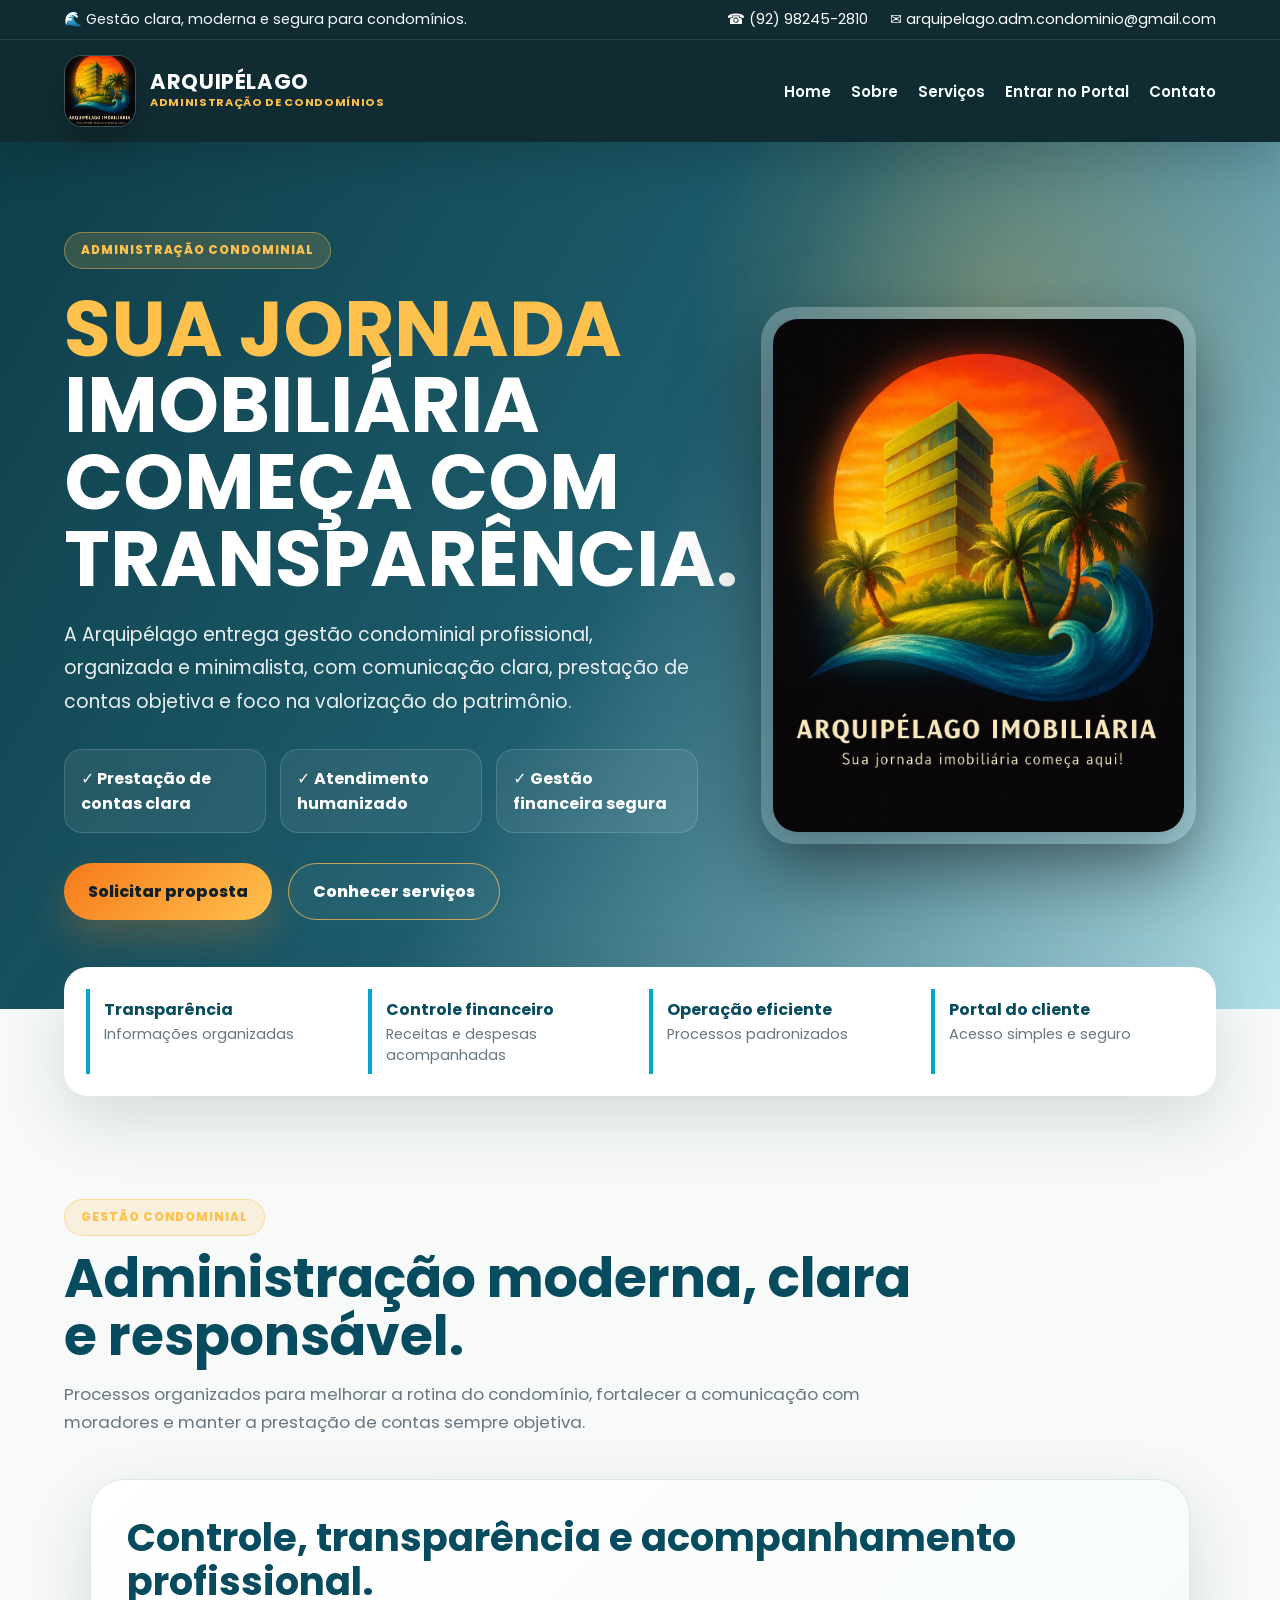
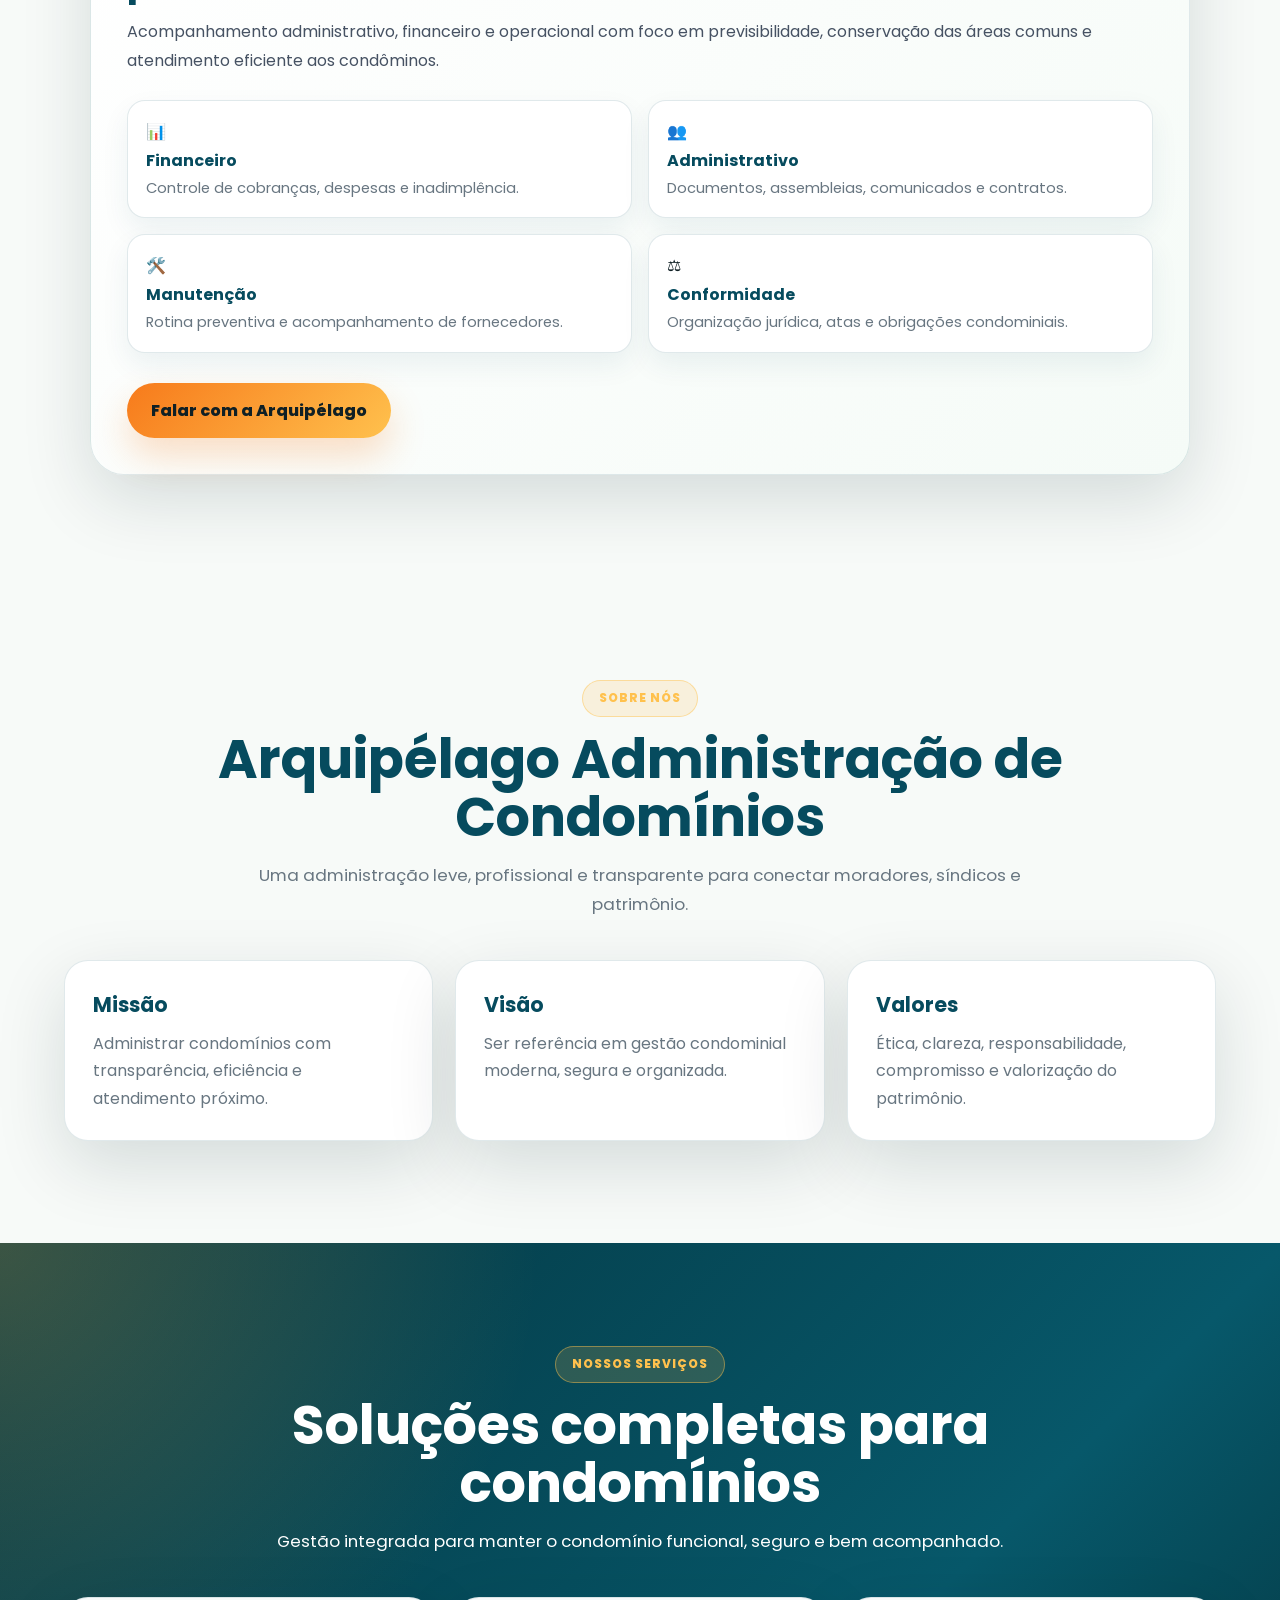
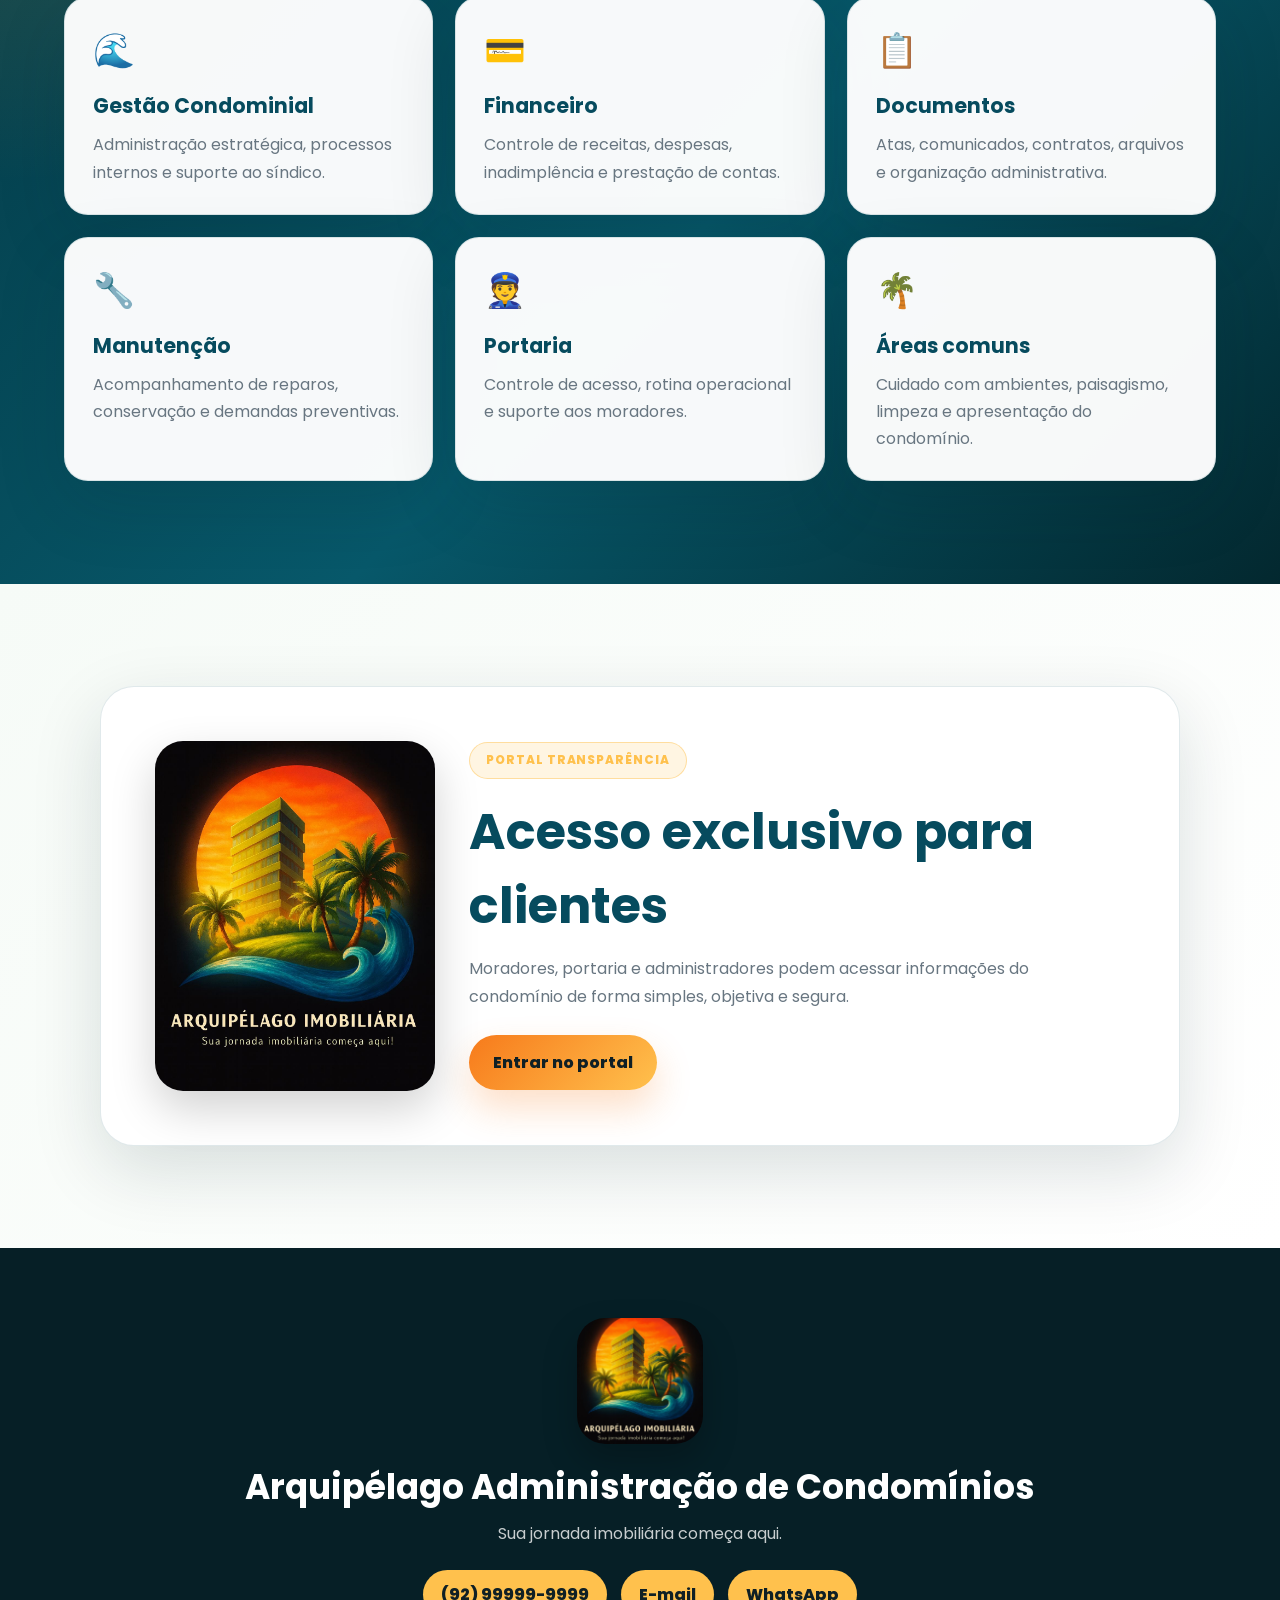
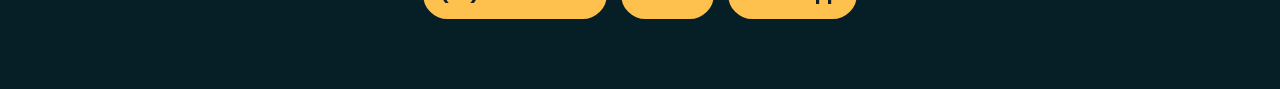
==== commit 63e78f5d: "Update index.html" ====
--- a/index.html
+++ b/index.html
@@ -15,8 +15,8 @@
     <div class="topbar">
       <div class="topbar__item">🌊 Gestão clara, moderna e segura para condomínios.</div>
       <div class="topbar__contacts">
-        <a href="tel:+5592999999999">☎️ (92) 99999-9999</a>
-        <a href="mailto:contato@arquipelagocondominios.com.br">✉️ contato@arquipelagocondominios.com.br</a>
+        <a href="tel:+5592982452810">☎️ (92) 98245-2810</a>
+        <a href="mailto:contato@arquipelagocondominios.com.br">✉️ arquipelago.adm.condominio@gmail.com</a>
       </div>
     </div>
 
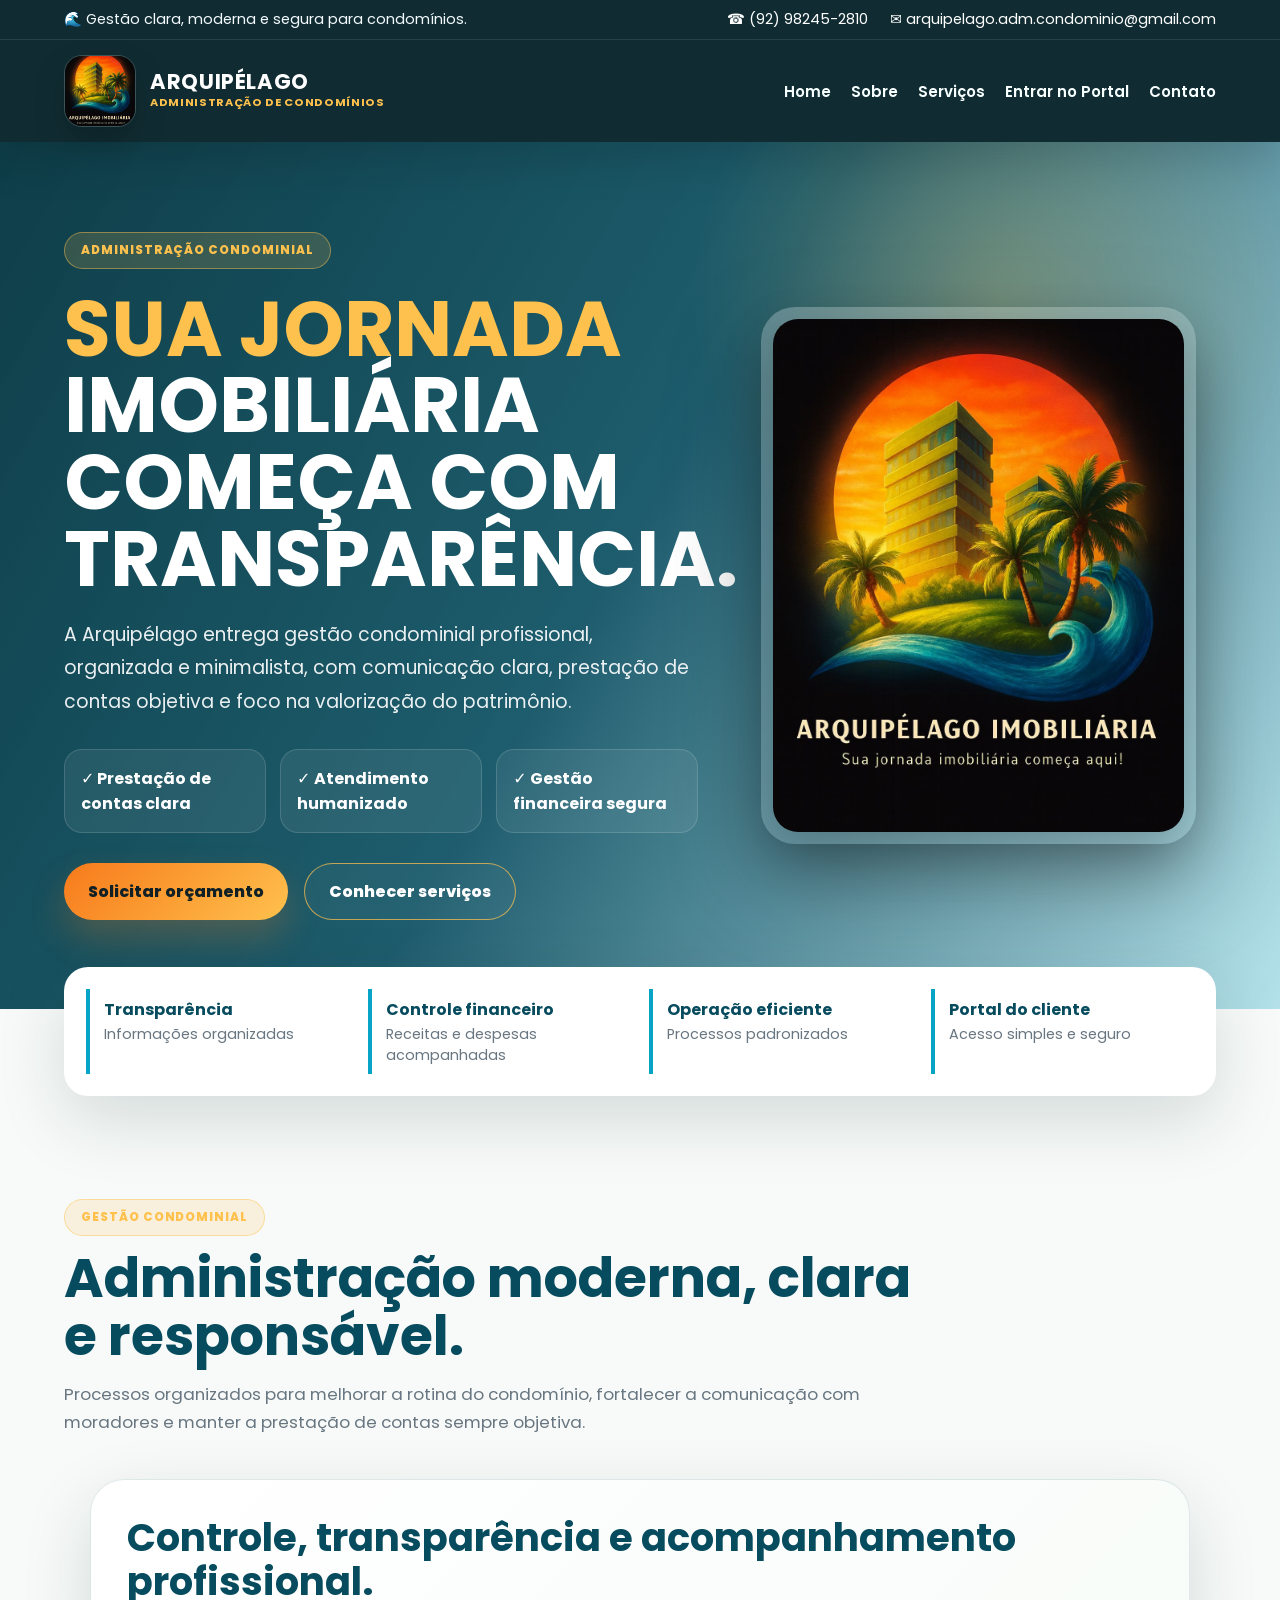
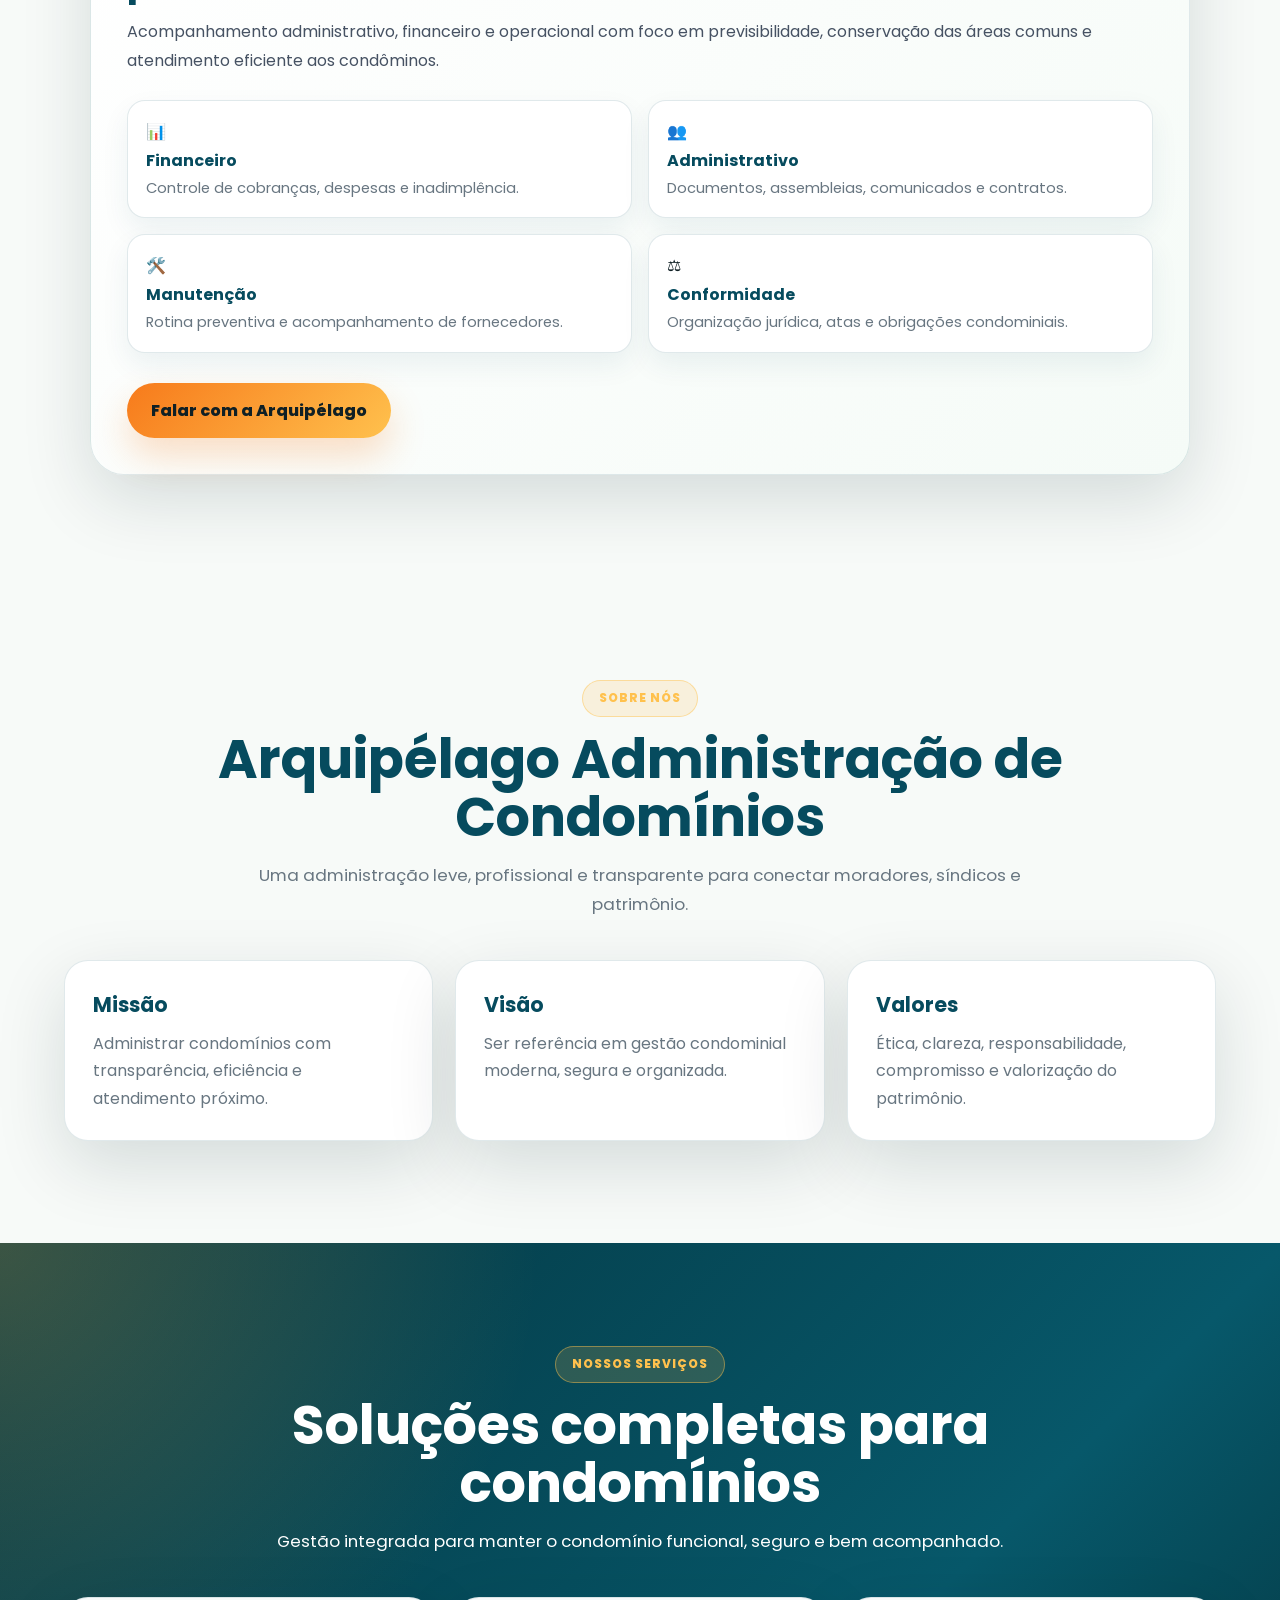
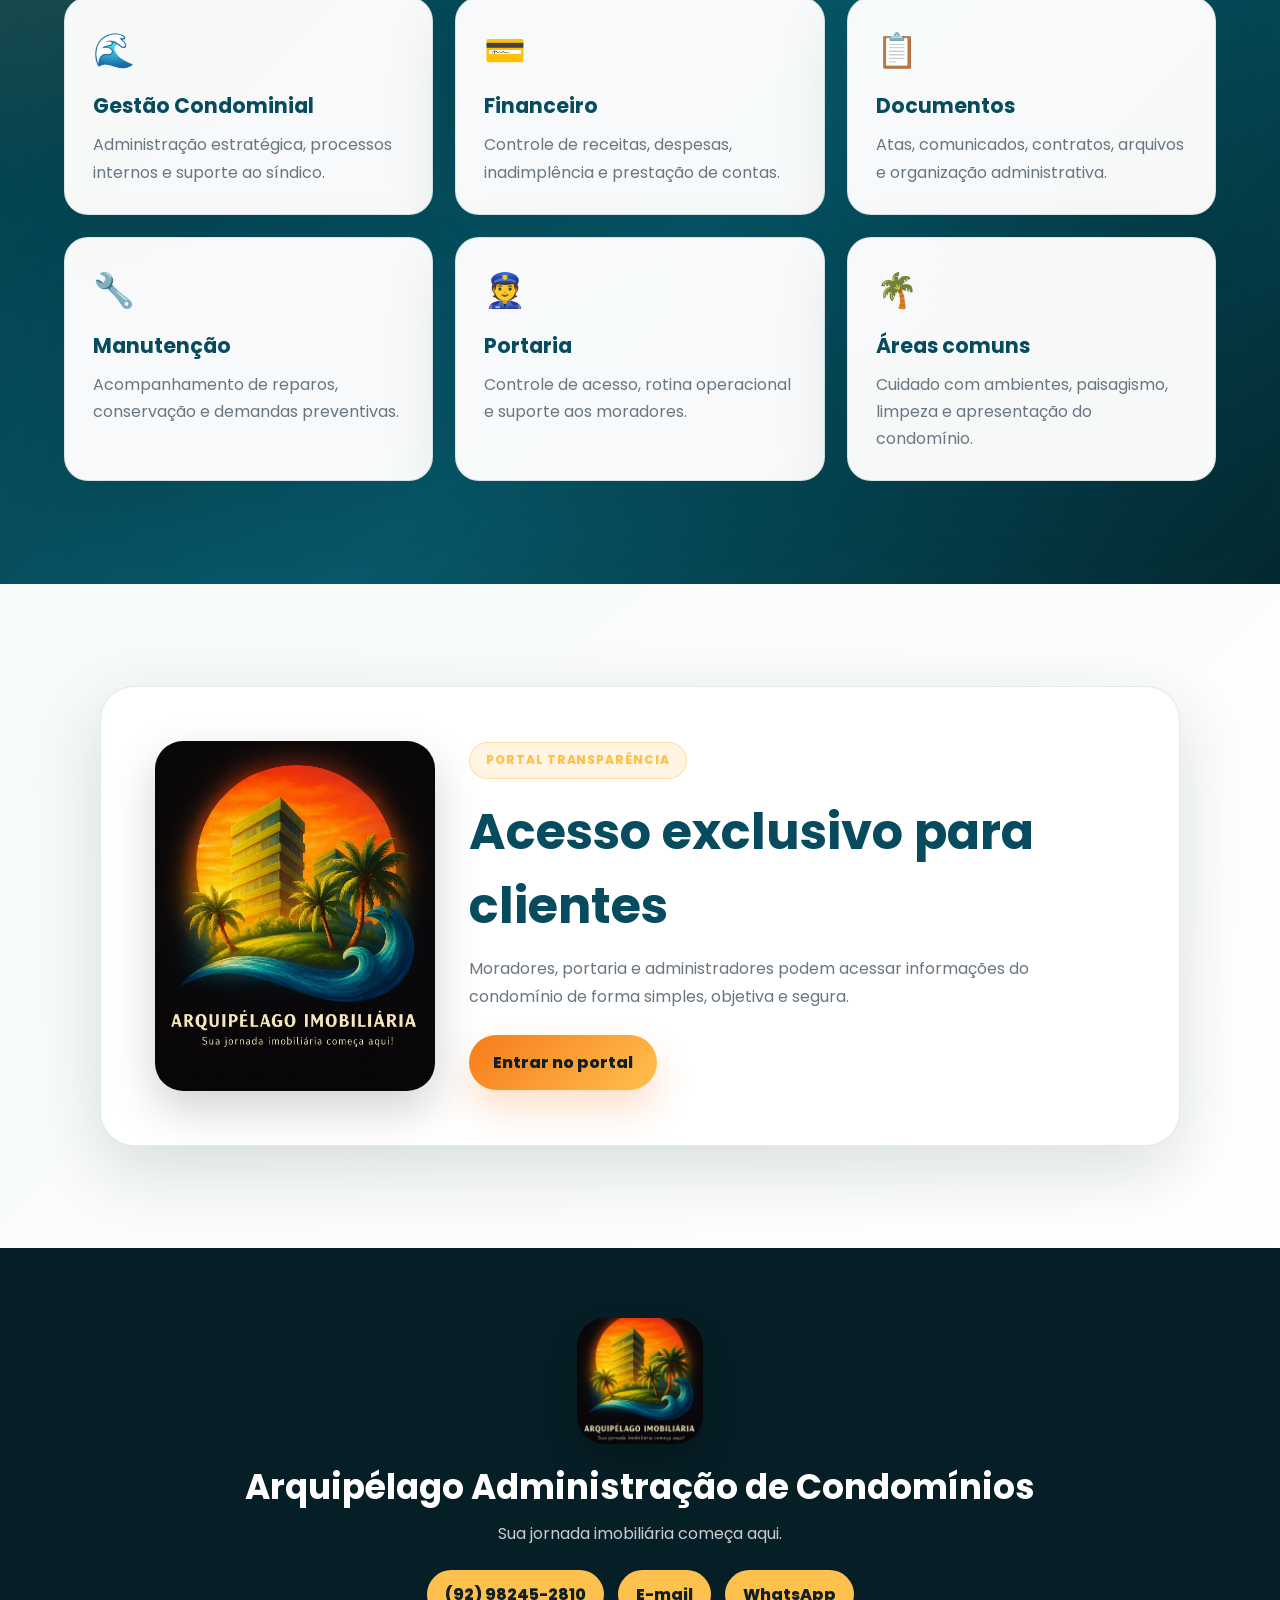
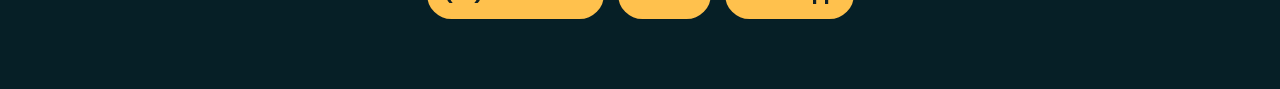
==== commit f98f177f: "Add files via upload" ====
--- a/index.html
+++ b/index.html
@@ -15,7 +15,7 @@
     <div class="topbar">
       <div class="topbar__item">🌊 Gestão clara, moderna e segura para condomínios.</div>
       <div class="topbar__contacts">
-        <a href="tel:+5592982452810">☎️ (92) 98245-2810</a>
+        <a href="https://wa.me/5592982452810" target="_blank" rel="noopener noreferrer">☎️ (92) 98245-2810</a>
         <a href="mailto:contato@arquipelagocondominios.com.br">✉️ arquipelago.adm.condominio@gmail.com</a>
       </div>
     </div>
@@ -53,7 +53,7 @@
           <span>✓ Gestão financeira segura</span>
         </div>
         <div class="hero-actions">
-          <a class="btn btn-primary" href="https://wa.me/5592999999999" target="_blank" rel="noopener noreferrer">Solicitar proposta</a>
+          <a class="btn btn-primary" href="https://wa.me/5592982452810" target="_blank" rel="noopener noreferrer">Solicitar orçamento</a>
           <a class="btn btn-outline" href="#servicos">Conhecer serviços</a>
         </div>
       </div>
@@ -85,7 +85,7 @@
             <div>🛠️ <strong>Manutenção</strong><span>Rotina preventiva e acompanhamento de fornecedores.</span></div>
             <div>⚖️ <strong>Conformidade</strong><span>Organização jurídica, atas e obrigações condominiais.</span></div>
           </div>
-          <a class="btn btn-primary" href="https://wa.me/5592999999999" target="_blank" rel="noopener noreferrer">Falar com a Arquipélago</a>
+          <a class="btn btn-primary" href="https://wa.me/5592982452810" target="_blank" rel="noopener noreferrer">Falar com a Arquipélago</a>
         </div>
       </div>
     </section>
@@ -137,9 +137,9 @@
     <h2>Arquipélago Administração de Condomínios</h2>
     <p>Sua jornada imobiliária começa aqui.</p>
     <div class="footer-contact">
-      <a href="tel:+5592999999999">(92) 99999-9999</a>
+      <a href="https://wa.me/5592982452810">(92) 98245-2810</a>
       <a href="mailto:contato@arquipelagocondominios.com.br">E-mail</a>
-      <a href="https://wa.me/5592999999999" target="_blank" rel="noopener noreferrer">WhatsApp</a>
+      <a href="https://wa.me/5592982452810" target="_blank" rel="noopener noreferrer">WhatsApp</a>
     </div>
   </footer>
   <script>
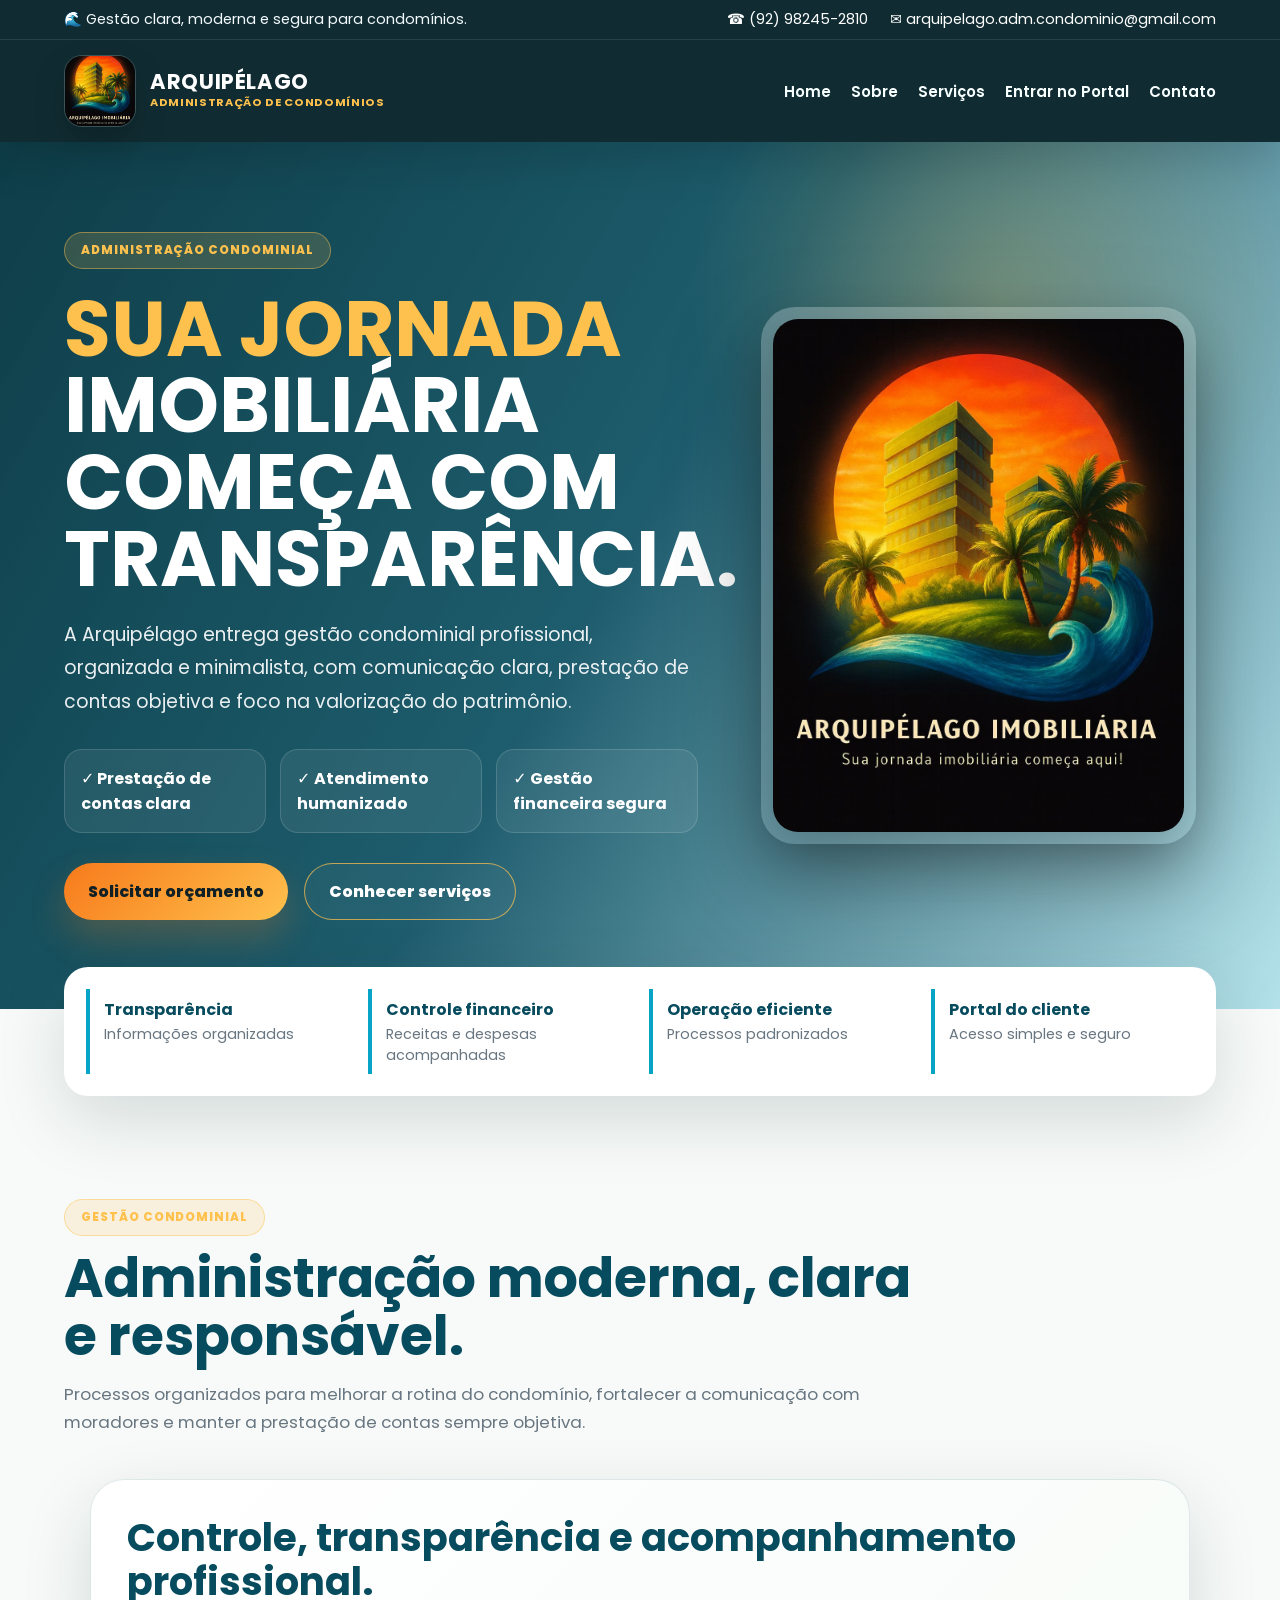
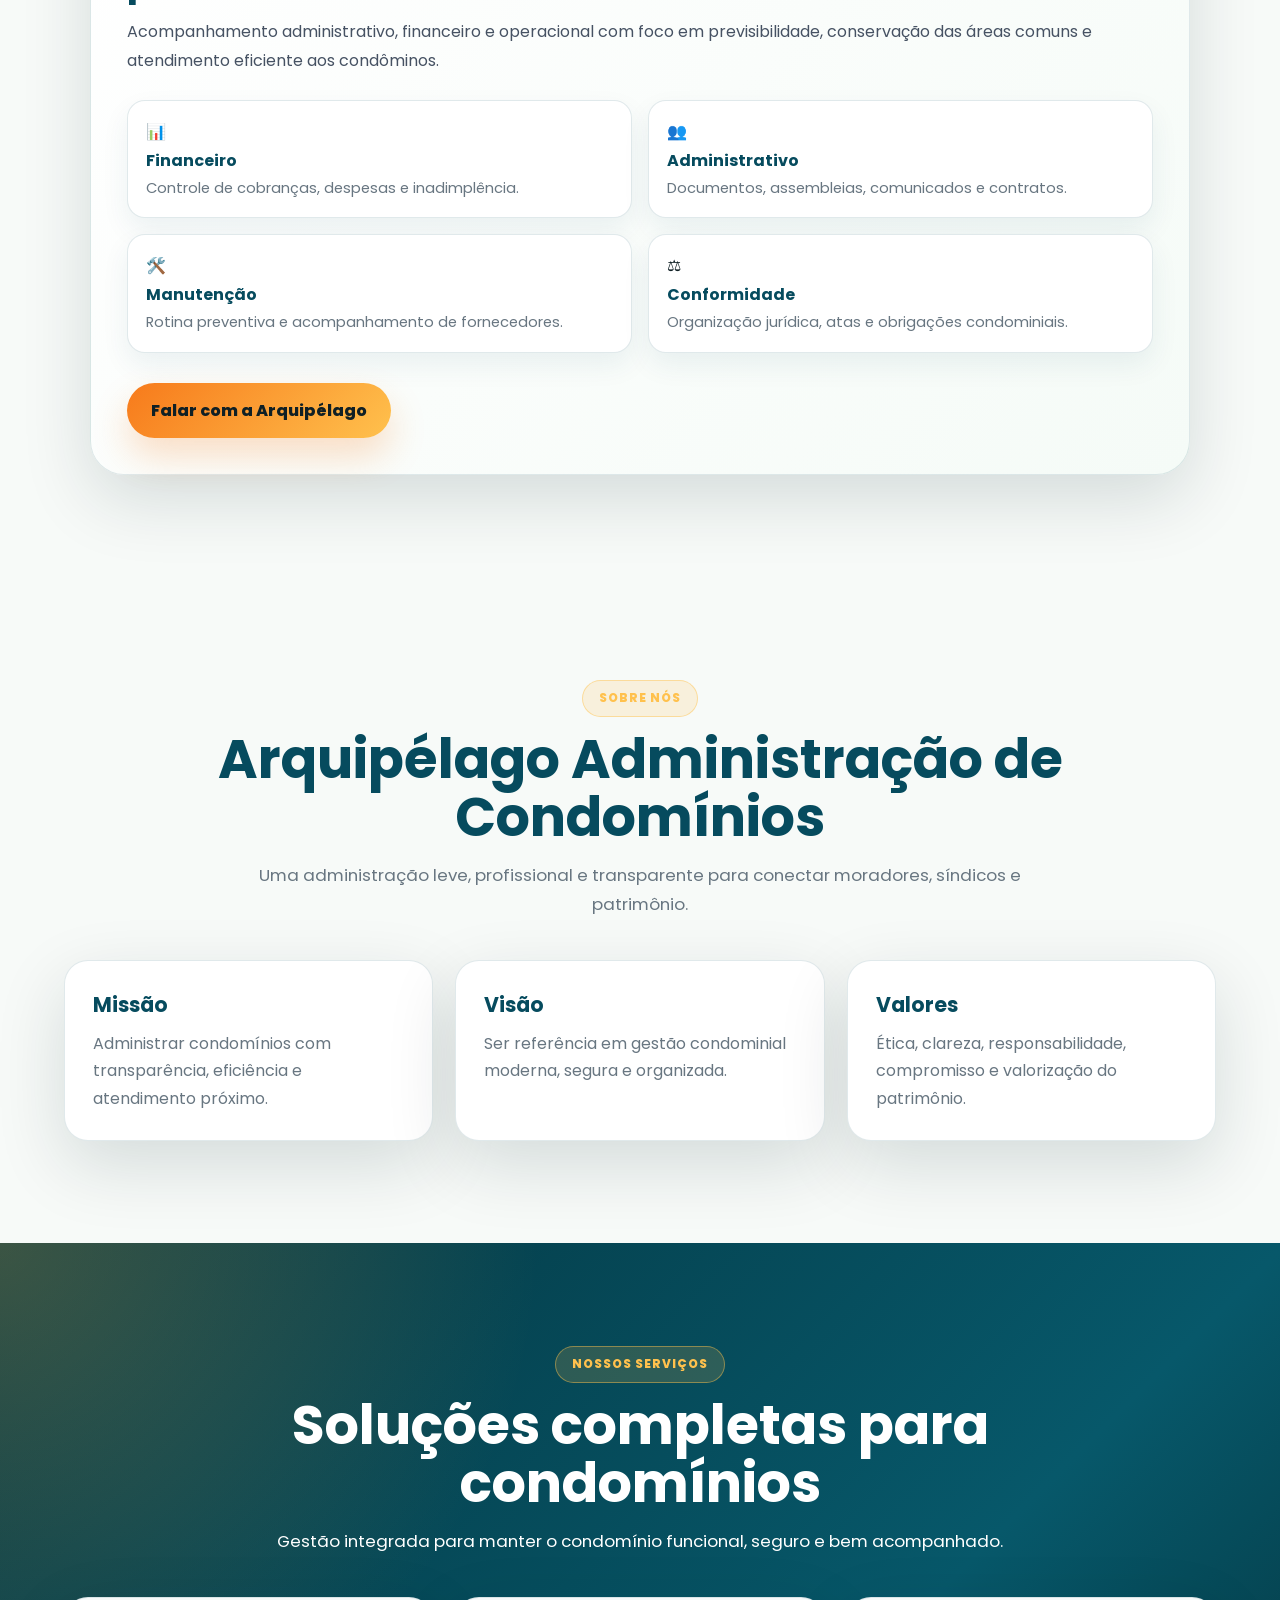
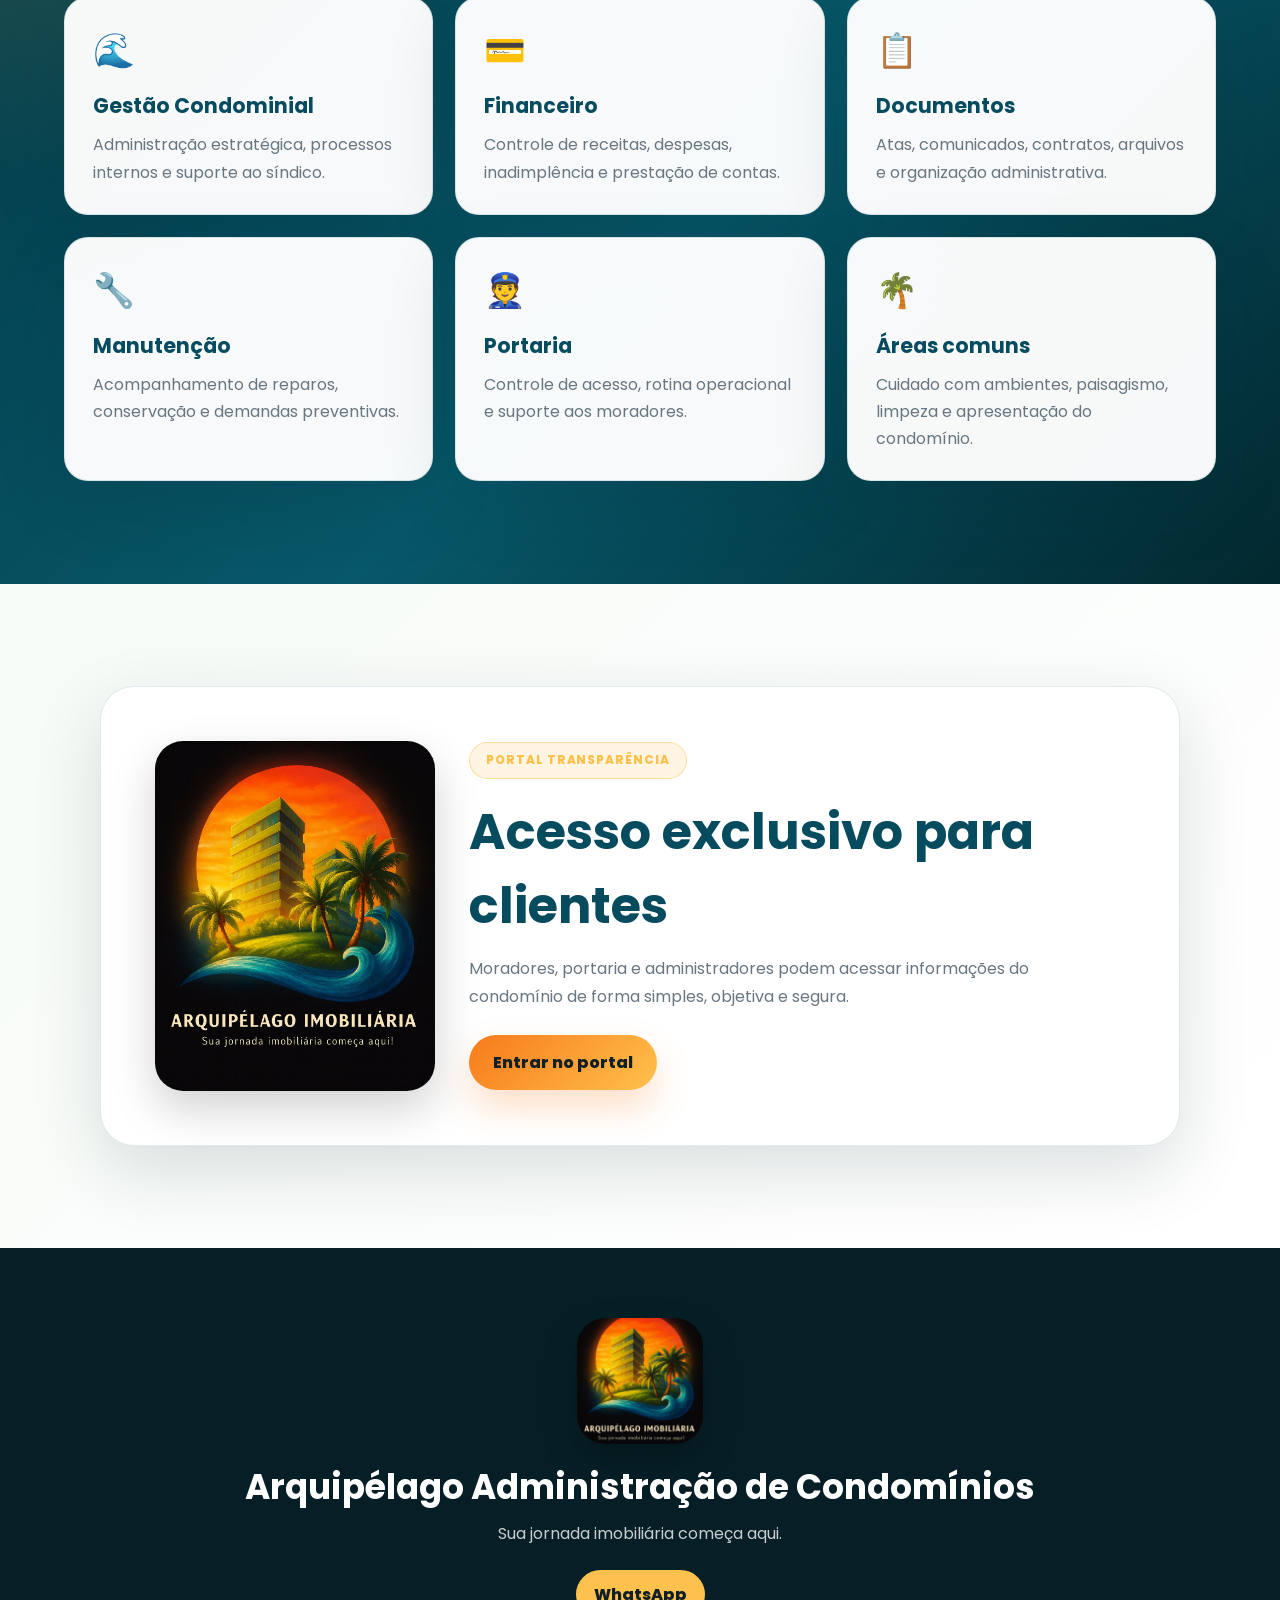
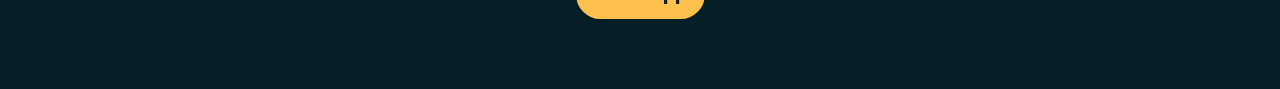
==== commit cbc65863: "Add files via upload" ====
--- a/index.html
+++ b/index.html
@@ -136,9 +136,7 @@
     <img class="footer-logo" src="logo-arquipelago.jpeg" alt="Logo Arquipélago Administração de Condomínios">
     <h2>Arquipélago Administração de Condomínios</h2>
     <p>Sua jornada imobiliária começa aqui.</p>
-    <div class="footer-contact">
-      <a href="https://wa.me/5592982452810">(92) 98245-2810</a>
-      <a href="mailto:contato@arquipelagocondominios.com.br">E-mail</a>
+    <div class="footer-contact footer-contact-center">
       <a href="https://wa.me/5592982452810" target="_blank" rel="noopener noreferrer">WhatsApp</a>
     </div>
   </footer>
